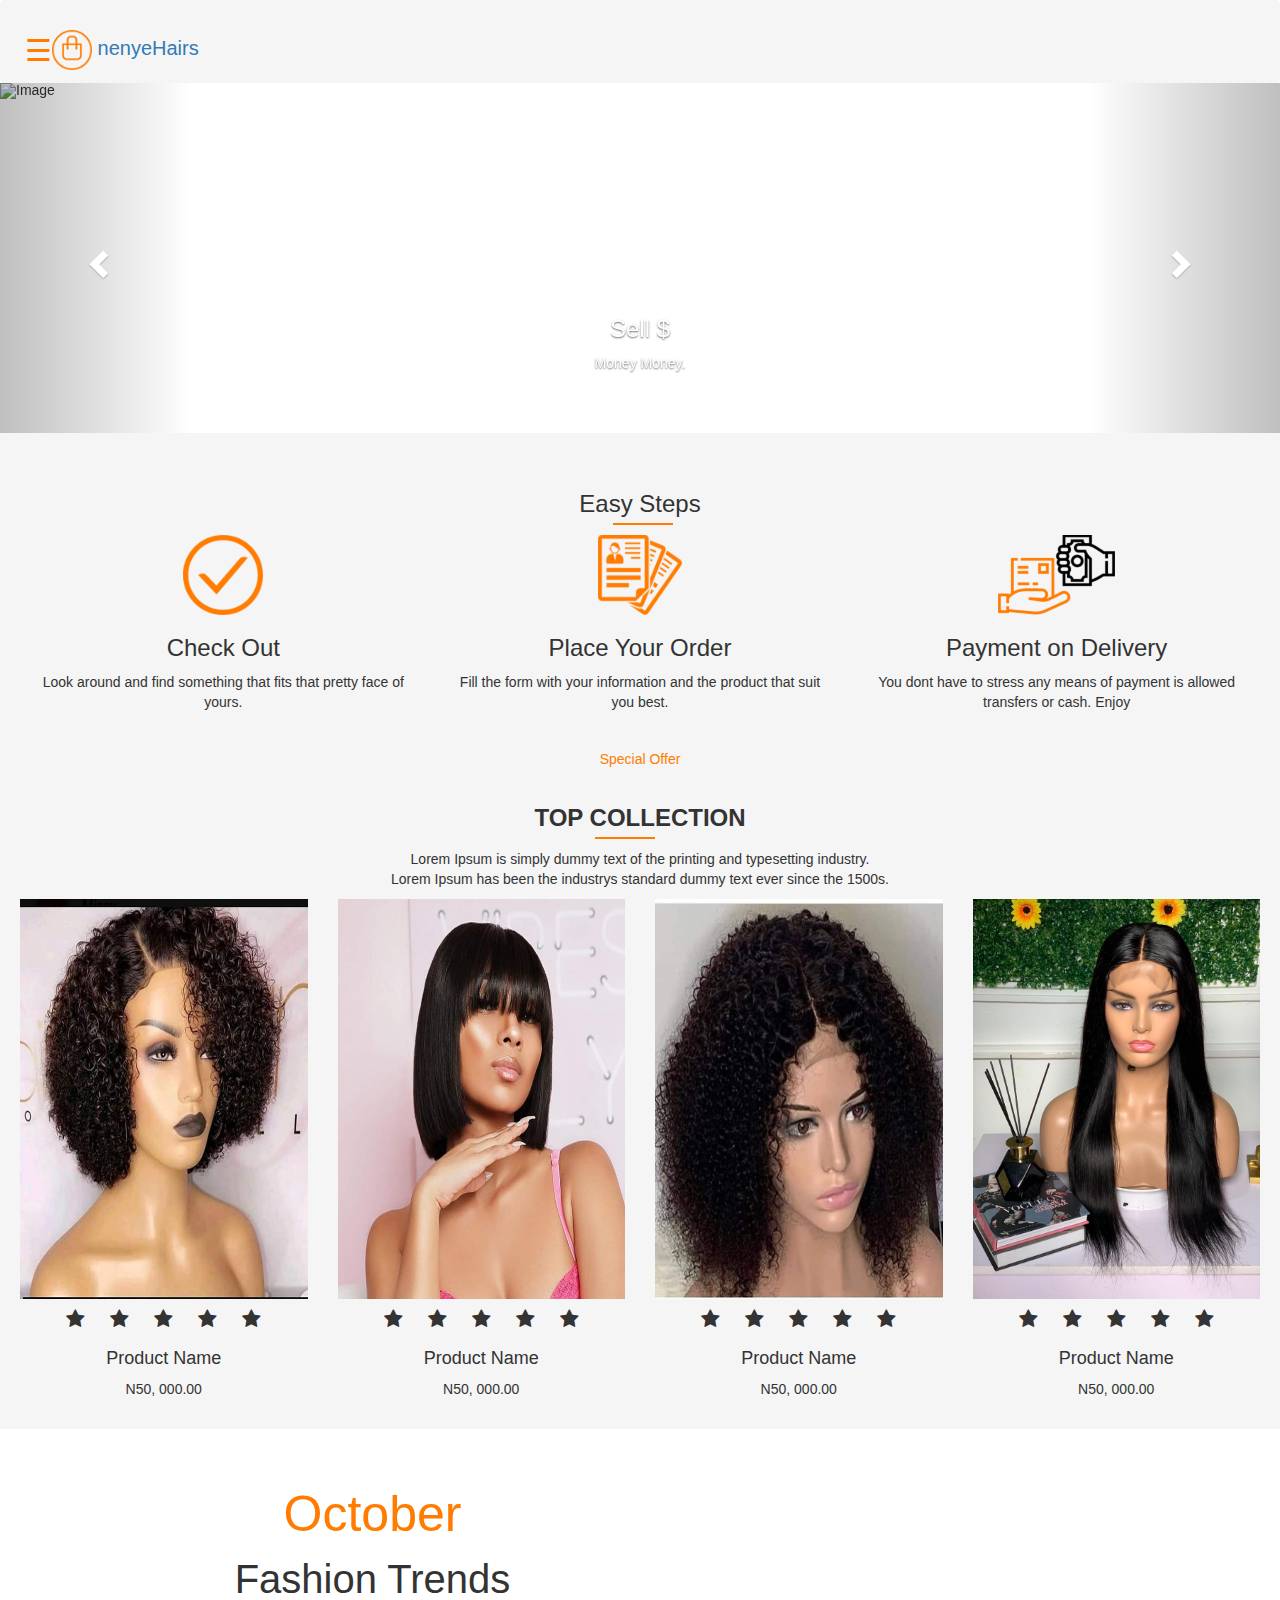
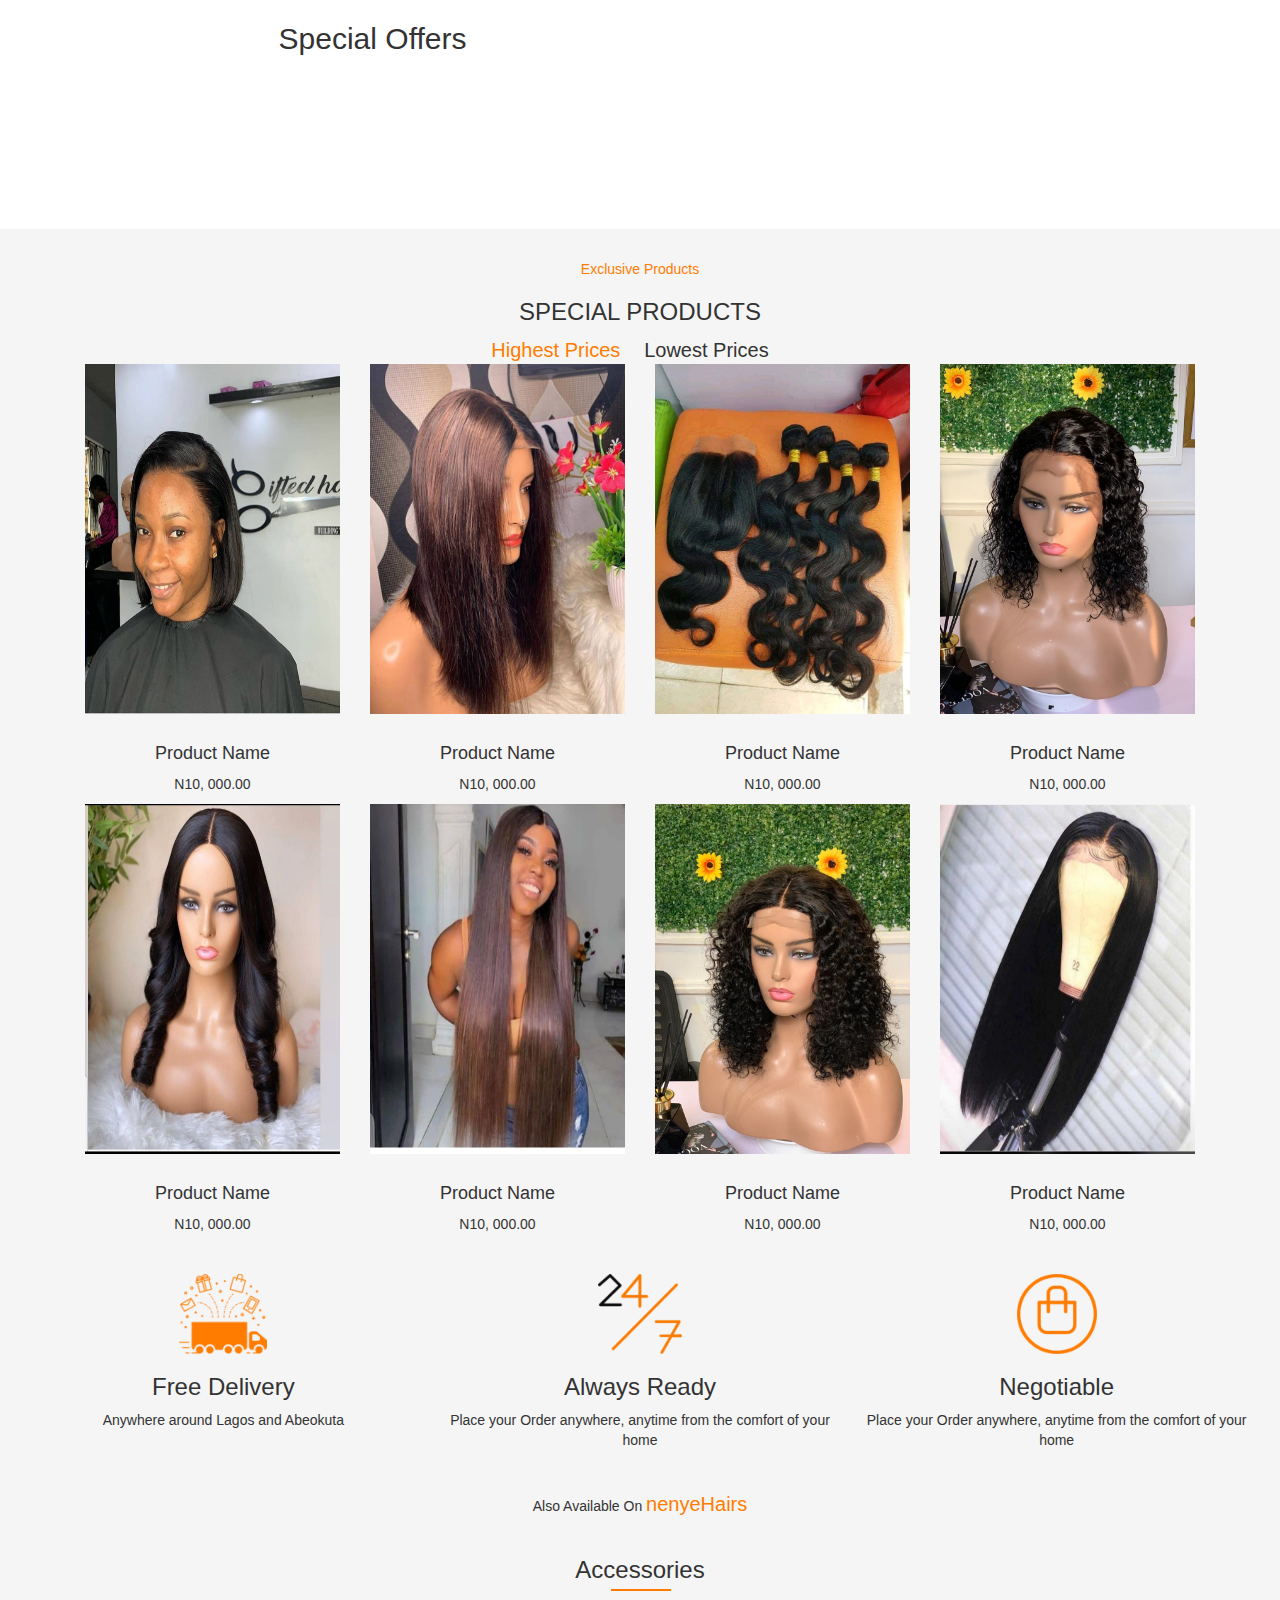
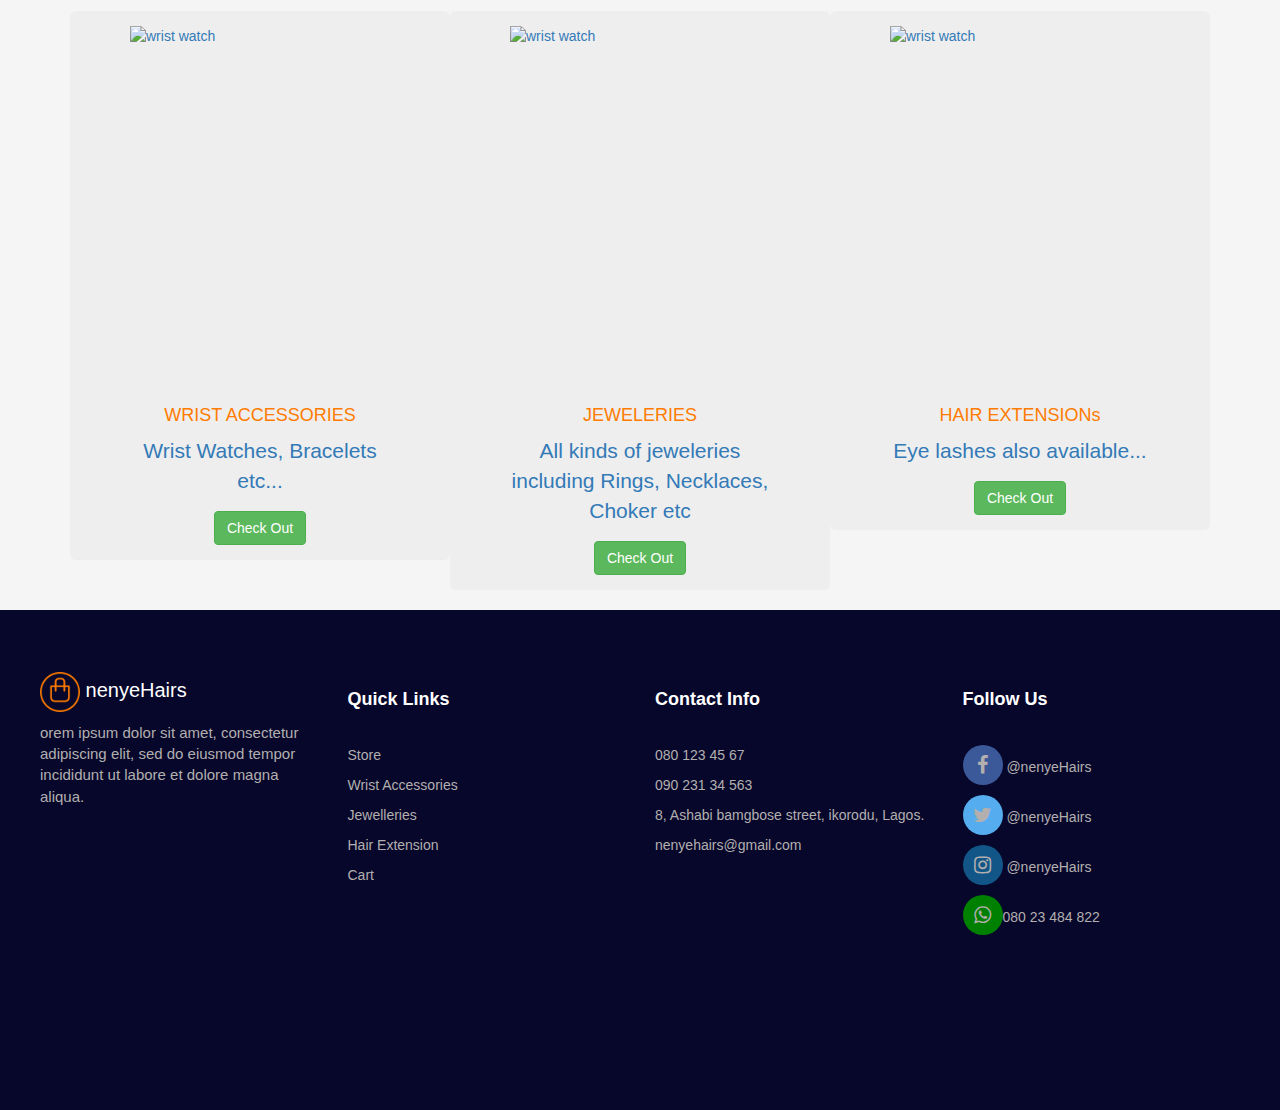
==== home.html @ 1281533f "online hair store" ====
<!DOCTYPE html>
<html lang="en">
<head>
  <title>nenye Hairs</title>
  <meta charset="utf-8">
  <meta name="viewport" content="width=device-width, initial-scale=1">
  <link rel="stylesheet" href="https://maxcdn.bootstrapcdn.com/bootstrap/3.4.1/css/bootstrap.min.css">
  <script src="https://ajax.googleapis.com/ajax/libs/jquery/3.5.1/jquery.min.js"></script>
  <script src="https://maxcdn.bootstrapcdn.com/bootstrap/3.4.1/js/bootstrap.min.js"></script>
  <link rel="stylesheet" href="https://cdnjs.cloudflare.com/ajax/libs/font-awesome/4.7.0/css/font-awesome.min.css">
  <link rel="stylesheet" href="stylesheet.css">
</head>
<body>

<nav class="navbar navbar-inverse">
  <div class="container-fluid">
    <div class="navbar-header">
        <span style="font-size:30px;cursor:pointer; color: #ff7c00; float: left;" class="openbtn">&#9776;</span>
         <a href="index.html"><span class="brand"> <img src="images/LogoMakr_57CbYl.png" class="logo text-center" alt="logo"> nenyeHairs</span>  </a>  
    </div>
    <div id="mySidenav" class="sidenav">
        <a href="javascript:void(0)" class="closebtn">&times;</a>
        <a href="index.html">Home</a>
        <a href="product1.html">Wrist Accessories</a>
        <a href="product2.html">Jewelleries</a>
        <a href="product3.html">Other Products</a>
        <br><br><br><br>
        <pre>We love to meet your needs...</pre>
      </div>
  </div>
</nav>

<header id="myCarousel" class="carousel slide" data-ride="carousel">
    <!-- Wrapper for slides -->
    <div class="carousel-inner" >
        <div class="item active">
          <img src="https://www.cantubeauty.com/wp-content/uploads/sites/3/2018/02/croppedAna-750x425.jpg" alt="Image" height="450px">
          <div class="carousel-caption">
            <h3>Sell $</h3>
            <p>Money Money.</p>
          </div>      
        </div>
  
        <div class="item">
          <img src="https://blog.wella.com/sites/default/files/big-image/how-style-every-type-curly-hair-c5badb98.jpg" alt="Image" height="450px">
          <div class="carousel-caption">
            <h3>More Sell $</h3>
            <p>Lorem ipsum...</p>
          </div>      
        </div>
      </div>
  
      <!-- Left and right controls -->
      <a class="left carousel-control" href="#myCarousel" role="button" data-slide="prev">
        <span class="glyphicon glyphicon-chevron-left" aria-hidden="true"></span>
        <span class="sr-only">Previous</span>
      </a>
      <a class="right carousel-control" href="#myCarousel" role="button" data-slide="next">
        <span class="glyphicon glyphicon-chevron-right" aria-hidden="true"></span>
        <span class="sr-only">Next</span>
      </a>
  </div>
</header>

<div class="container-fluid text-center">
    <h3 class=" unda">Easy Steps</h3><br>
    <div class="col-sm-4 container text-center">
    <img src="images/LogoMakr_6179Gz.png" alt="delivery" class="icons">
    <h3>Check Out</h3>
    <p>Look around and find something that fits that pretty face of yours.</p>
</div>
<div class="col-sm-4 container text-center">
    <img src="images/LogoMakr_0xFwBr.png" alt="24/7" class="icons">
    <h3>Place Your Order</h3>
    <p>Fill the form with your information and the product that suit you best.</p>
</div>
<div class="col-sm-4 container text-center">
    <img src="images/LogoMakr_9OEGHK.png" alt="24/7" class="icons">
    <h3>Payment on Delivery</h3>
    <p>You dont have to stress any means of payment is allowed transfers or cash. Enjoy</p>
</div>
</div>

<section class="container-fluid product text-center">
    <h5 style="color: #ff7c00;">Special Offer</h5>
    <h3 class="unda"><b> TOP COLLECTION</b></h3>
    <P>Lorem Ipsum is simply dummy text of the printing and typesetting industry. <br> Lorem Ipsum has been the industrys standard dummy text ever since the 1500s.</P>
<div class="row">
    <div class="container col-md-3 col-sm-6">
        <img src="images/IMG-20200929-WA0007.jpg" alt="product1" width="100%" height="400px" ><br>
        <span class="fa fa-star checked"></span>
        <span class="fa fa-star checked"></span>
        <span class="fa fa-star checked"></span>
        <span class="fa fa-star"></span>
        <span class="fa fa-star"></span>
            <h4>Product Name</h4>
            <p>N50, 000.00 </p>
    </div>
    <div class="container col-md-3 col-sm-6">
        <img src="images/IMG-20200929-WA0005.jpg" alt="product1" width="100%" height="400px" ><br>
        <span class="fa fa-star checked"></span>
<span class="fa fa-star checked"></span>
<span class="fa fa-star checked"></span>
<span class="fa fa-star"></span>
<span class="fa fa-star"></span>
            <h4>Product Name</h4>
            <p>N50, 000.00 </p>
    </div>
    <div class="container col-sm-6 col-md-3">
        <img src="images/IMG-20200929-WA0009.jpg" alt="product1" width="100%" height="400px" >
        <br>
        <span class="fa fa-star checked"></span>
        <span class="fa fa-star checked"></span>
        <span class="fa fa-star checked"></span>
        <span class="fa fa-star"></span>
        <span class="fa fa-star"></span>
            <h4>Product Name</h4>
            <p>N50, 000.00 </p>
        
    </div>
    <div class="container col-sm-6 col-md-3">
        <img src="images/IMG-20200929-WA0003.jpg" alt="product1" width="100%" height="400px" >
        <br>
        <span class="fa fa-star checked"></span>
<span class="fa fa-star checked"></span>
<span class="fa fa-star checked"></span>
<span class="fa fa-star"></span>
<span class="fa fa-star"></span>
            <h4>Product Name</h4>
            <p>N50, 000.00 </p>
</div>
</section>
<div class="container special">
    <div class="col-sm-6 text-center">
    <span class="year">October</span>
    <p style="font-size: 40px;"> Fashion Trends</p>
    <p style="font-size: 30px;">Special Offers</p>
</div>
</div>
   <div class="special-collection container-fluid text-center">
       <div class="container">
          <span style="color: #ff7c00;">Exclusive Products</span>
          <h3>SPECIAL PRODUCTS</h3> 
          <span class="spn high" >Highest Prices</span>
          <span class="spn low">Lowest Prices</span>
          <div id="highest" class="products">
            <div class="container col-md-3 col-sm-6">
                <img src="images/IMG-20200929-WA0010.jpg" alt="product1" class="img-responsive"><br>
                    <h4>Product Name</h4>
                    <p>N10, 000.00 </p>
            </div>
            <div class="container  col-md-3 col-sm-6">
                <img src="images/IMG-20200929-WA0011.jpg" alt="product1" class="img-responsive"><br>
                    <h4>Product Name</h4>
                    <p>N10, 000.00 </p>
            </div>
            <div class="container col-md-3 col-sm-6">
                <img src="images/IMG-20200929-WA0012.jpg" alt="product1" class="img-responsive"><br>
                    <h4>Product Name</h4>
                    <p>N10, 000.00 </p>
            </div>
            <div class="container col-md-3 col-sm-6">
                <img src="images/IMG-20200929-WA0013.jpg" alt="product1" class="img-responsive"><br>
                    <h4>Product Name</h4>
                    <p>N10, 000.00 </p>
            </div>
            <div class="container col-md-3 col-sm-6">
                <img src="images/IMG-20200929-WA0023.jpg" alt="product1" class="img-responsive"><br>
                    <h4>Product Name</h4>
                    <p>N10, 000.00 </p>
            </div>
            <div class="container col-md-3 col-sm-6">
                <img src="images/IMG-20200929-WA0024.jpg" alt="product1" class="img-responsive"><br>
                    <h4>Product Name</h4>
                    <p>N10, 000.00 </p>
            </div>
            <div class="container col-md-3 col-sm-6">
                <img src="images/IMG-20200929-WA0027.jpg" alt="product1" class="img-responsive"><br>
                    <h4>Product Name</h4>
                    <p>N10, 000.00 </p>
            </div>
            <div class="container col-md-3 col-sm-6">
                <img src="images/IMG-20200929-WA0026.jpg" alt="product1" class="img-responsive"><br>
                    <h4>Product Name</h4>
                    <p>N10, 000.00 </p>
            </div>
          </div>
          <div id="lowest" class="products">
            <div class="container col-md-3 col-sm-6">
                <img src="images/IMG-20200929-WA0026.jpg" alt="product1" class="img-responsive"><br>
                    <h4>Product Name</h4>
                    <p>N10, 000.00 </p>
            </div>
            <div class="container  col-md-3 col-sm-6">
                <img src="images/IMG-20200929-WA0027.jpg" alt="product1" class="img-responsive"><br>
                    <h4>Product Name</h4>
                    <p>N10, 000.00 </p>
            </div>
            <div class="container col-md-3 col-sm-6">
                <img src="images/IMG-20200929-WA0028.jpg" alt="product1" class="img-responsive"><br>
                    <h4>Product Name</h4>
                    <p>N10, 000.00 </p>
            </div>
            <div class="container col-md-3 col-sm-6">
                <img src="images/IMG-20200929-WA0029.jpg" alt="product1" class="img-responsive"><br>
                    <h4>Product Name</h4>
                    <p>N10, 000.00 </p>
            </div>
            <div class="container col-md-3 col-sm-6">
                <img src="images/IMG-20200929-WA0030.jpg" alt="product1" class="img-responsive"><br>
                    <h4>Product Name</h4>
                    <p>N10, 000.00 </p>
            </div>
            <div class="container col-md-3 col-sm-6">
                <img src="images/IMG-20200929-WA0006.jpg" alt="product1" class="img-responsive"><br>
                    <h4>Product Name</h4>
                    <p>N10, 000.00 </p>
            </div>
            <div class="container col-md-3 col-sm-6">
                <img src="images/IMG-20200929-WA0002.jpg" alt="product1" class="img-responsive"><br>
                    <h4>Product Name</h4>
                    <p>N10, 000.00 </p>
            </div>
            <div class="container col-md-3 col-sm-6">
                <img src="images/IMG-20200929-WA0004.jpg" alt="product1" class="img-responsive"><br>
                    <h4>Product Name</h4>
                    <p>N10, 000.00 </p>
            </div>
          </div>
       </div>
   </div>
   <div class="container-fluid">
    <div class="col-sm-4 container text-center">
    <img src="images/LogoMakr_5ieAyu.png" alt="delivery" class="icons">
    <h3>Free Delivery</h3>
    <p>Anywhere around Lagos and Abeokuta</p>
</div>
<div class="col-sm-4 container text-center">
    <img src="images/LogoMakr_6u71y6.png" alt="24/7" class="icons">
    <h3>Always Ready</h3>
    <p>Place your Order anywhere, anytime from the comfort of your home</p>
</div>
<div class="col-sm-4 container text-center">
    <img src="images/LogoMakr_57CbYl.png" alt="24/7" class="icons">
    <h3>Negotiable</h3>
    <p>Place your Order anywhere, anytime from the comfort of your home</p>
</div>
</div>


   <div class="container-fluid text-center">
       <p>Also Available On <span style="color: #ff7c00; font-size: 20px;">nenyeHairs</span> </p>
       <h3 class="unda">Accessories</h3>
       <br>
       <div class="container">
           <a href="product1.html">
              <div class="jumbotron text-center col-sm-4 other">
               <img class="img-responsive"  src="https://www.dhresource.com/0x0/f2/albu/g7/M00/86/53/rBVaSltivrOAbLKjAAJfaUWLxPM788.jpg/buddha-bracelets-set-3pcs-in-1-hand-wrap.jpg" alt="wrist watch">
               <br> <h4 style="color: #ff7c00;">WRIST ACCESSORIES</h4>
               <p>Wrist Watches, Bracelets etc... </p> <button type="button" class="btn btn-success"> Check Out</button>
           </div> 
           </a>
           <a href="product2.html">
                <div class="jumbotron text-center col-sm-4 other">
               <img class="img-responsive"  src="https://media.tiffany.com/is/image/tiffanydm/RoseGoldJewelry_BrowseGridHero_1440x1440_Mobile?$tile$&wid=988&hei=988" alt="wrist watch">
               <br> <h4 style="color: #ff7c00;">JEWELERIES</h4>
               <p>All kinds of jeweleries including Rings, Necklaces, Choker etc</p> <button type="button" class="btn btn-success"> Check Out</button>
           </div>
           </a>
          <a href="product3.html">
               <div class="jumbotron text-center col-sm-4 other">
               <img class="img-responsive"  src="https://ae01.alicdn.com/kf/HTB1GaxyHxWYBuNjy1zkq6xGGpXaY/5-Pairs-Of-Women-Makeup-Thick-False-Eyelashes-Nautral-Eye-Lashes-Cross-Long-Black-Handmade-Eyelash.jpg" alt="wrist watch">
               <br> <h4 style="color: #ff7c00;">HAIR EXTENSIONs</h4>
               <p>Eye lashes also available... </p> <button type="button" class="btn btn-success"> Check Out</button>
           </div>
          </a>
       </div>
   </div>
   <footer class="jumbotron footer" id="contact">
    <div class="row list">
        <div class="container col-sm-3 about">
            <h2 style="color: white;"><span class="brand"> <img src="images/LogoMakr_57CbYl.png" class="logo text-center" alt="logo"> nenyeHairs</span>            </h2>
            <p>orem ipsum dolor sit amet, consectetur adipiscing elit, 
                sed do eiusmod tempor incididunt ut labore et dolore magna aliqua.</p>
        </div>
        <div class="container col-sm-3 quick">
            <h4>Quick Links</h4>
            <ul class="list-unstyled">
               <li> <a href="index.html">Store</a></li>
                <a href="product1.html"><li>Wrist Accessories</li></a>
                <a href="product2.html"><li>Jewelleries</li></a>
                <a href="product3.html"><li>Hair Extension</li></a>
                <a href="index.html"><li>Cart</li></a>
            </ul>
        </div>
        <div class="container col-sm-3">
            <h4>Contact Info</h4>
            <ul class="list-unstyled">
                <li>080 123 45 67</li>
                <li>090 231 34 563</li>
                <li>8, Ashabi bamgbose street, ikorodu, Lagos.</li>
                <li>nenyehairs@gmail.com</li>
            </ul>
        </div>
        <div class="container col-sm-3 follow ">
            <h4>Follow Us</h4>
            <ul class="list-unstyled">
                <li><a href="#" class="fa fa-facebook"></a> <span>@nenyeHairs</span> <br></li>
                <li>            <a href="#" class="fa fa-twitter"></a> <span>@nenyeHairs</span><br>
                </li>
                <li>            <a href="#" class="fa fa-instagram"></a> <span>@nenyeHairs</span><br>
                </li>
                <li>            <a href="#" class="fa fa-whatsapp"></a><span>080 23 484 822</span>
                </li>
            </ul>
        </div>
    </div>
</footer>
  

<script src="script.js"></script>
</body>
</html>
---- stylesheet.css ----
body{
    background-image: url("https://fivmagazine.com/storage/2018/09/schmuckfotografie-schmuck-fotografie-ringe-kamera-objektiv-ausr%C3%BCstung.jpg");
    background-attachment: fixed;
    background-repeat: no-repeat;
    background-size: cover;
    background-position: right;
}
/* Remove the navbar's default margin-bottom and rounded borders */ 

.navbar {
    margin-bottom: 0;
    border: 0;
    padding: 0px 10px 10px 10px;
    background-color: whitesmoke;
    text-align: center;
  }
  .steps{
    display: none;
  }
  @media (min-width: 600px) {
    .steps{
      display: block;    
    }
    .sm-step{
      display: none;
    }
    .footer{
      height: 500px;
    }
    .special{
      height: 400px;
    }
  }
  a{
    text-decoration: none;
  }
a:focus{
  text-decoration: none;
}
.spn{
      margin-right: 20px;
      font-size: 20px;
      cursor: pointer;
      font-family: Arial, Helvetica, sans-serif;
  }
  .img-responsive{
      height: 350px;
      width: max-content;
  }
  #lowest{
      display: none;
  }
.container-fluid{
    background: whitesmoke;
    padding-top: 30px;
}
.other{
    padding: 15px 0px;
    cursor: pointer;
    margin: 10px 0px 20px 0px;
}
.other:hover{
    background: rgba(148, 141, 141, 0.5);
}
.year{
    color: #ff7c00;
    font-size: 50px;
    font-family: Arial, Helvetica, sans-serif;
}
.special{
    padding: 50px;
}
  .logo{
      height: 40px;
  }
  .brand{
    font-size: 20px;
}
  .product{
      padding: 20px;
  }
  .item{
      height: 350px;
  }
  .icons{
      height: 80px;
  }
  .sidenav {
    height: 100%;
    width: 0;
    position: fixed;
    z-index: 1;
    top: 0;
    left: 0;
    background-color: white;
    overflow-x: hidden;
    transition: 0.5s;
    padding-top: 60px;
    text-align:center;
  }
  
  .sidenav a {
    padding: 8px 8px 8px 32px;
    text-decoration: none;
    font-size: 25px;
    color: #818181;
    display: block;
    transition: 0.3s;
  
  }
  
  .sidenav a:hover{
    color: black;
  }
  
  .sidenav .closebtn {
    position: absolute;
    top: 0;
    right: 25px;
    font-size: 36px;
    margin-left: 50px;
  }
  
  @media screen and (max-height: 450px) {
    .sidenav {padding-top: 15px;}
    .sidenav a {font-size: 18px;}
  }
  
.carousel-inner img {
    width: 100%; /* Set width to 100% */
    margin: auto;
    min-height:200px;
}

/* Hide the carousel text when the screen is less than 600 pixels wide */
@media (max-width: 600px) {
  .carousel-caption {
    display: none; 
  }
}
.unda{
  position: relative;
  display: inline-block;
  padding: 8px;
}
.unda::after{
  content: "";
  height: 2px;
  width: 60px;
  background: #ff7c00;
  position: absolute;
  bottom: 0;
  left: calc(50% - 20%);
}

.fa {
  padding: 10px;
  font-size: 20px;
  width: 40px;
  text-align: center;
  text-decoration: none;
  border-radius: 100%;
}
.footer{
  background-color: rgb(6, 7, 43);
  color: rgb(179, 175, 175);
  margin: 0;
  padding: 40px;
}
.fa:hover {
  opacity: 0.7;
}

.fa-facebook {
background: #3B5998;
color: white;
}

.fa-twitter {
background: #55ACEE;
color: white;
}
.fa-instagram {
  background: #125688;
  color: white;
}
.fa-whatsapp {
  background: green;
  color: white;
}
.list p{
  font-size: 15px;
}
.list h4{
  margin: 40px 0px 35px 0px;
  font-weight: bold;
  color: white;
}
.list a{
  text-decoration: none;
  color: rgb(179, 175, 175);
}
.list li{
  margin: 10px 0px;
}
.bottom span{
  font-size: 25px;
  font-family: monospace;
}
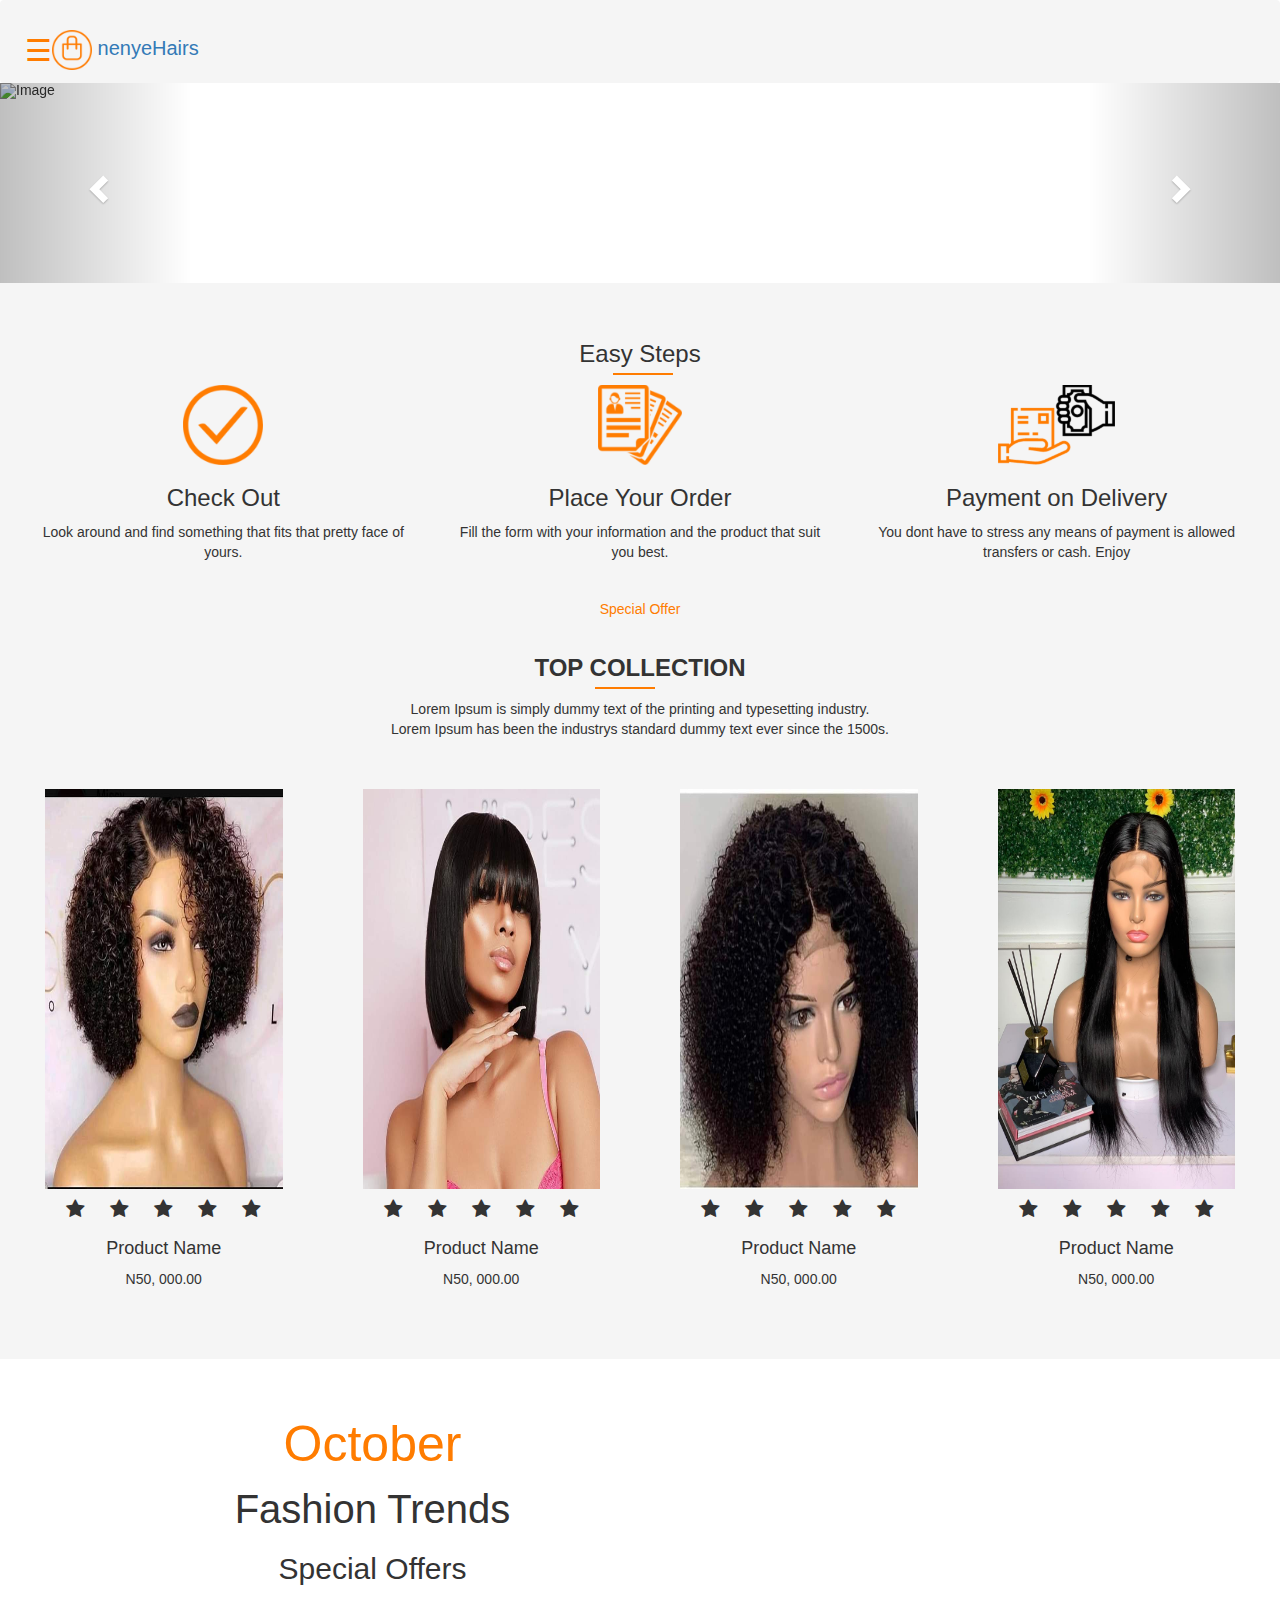
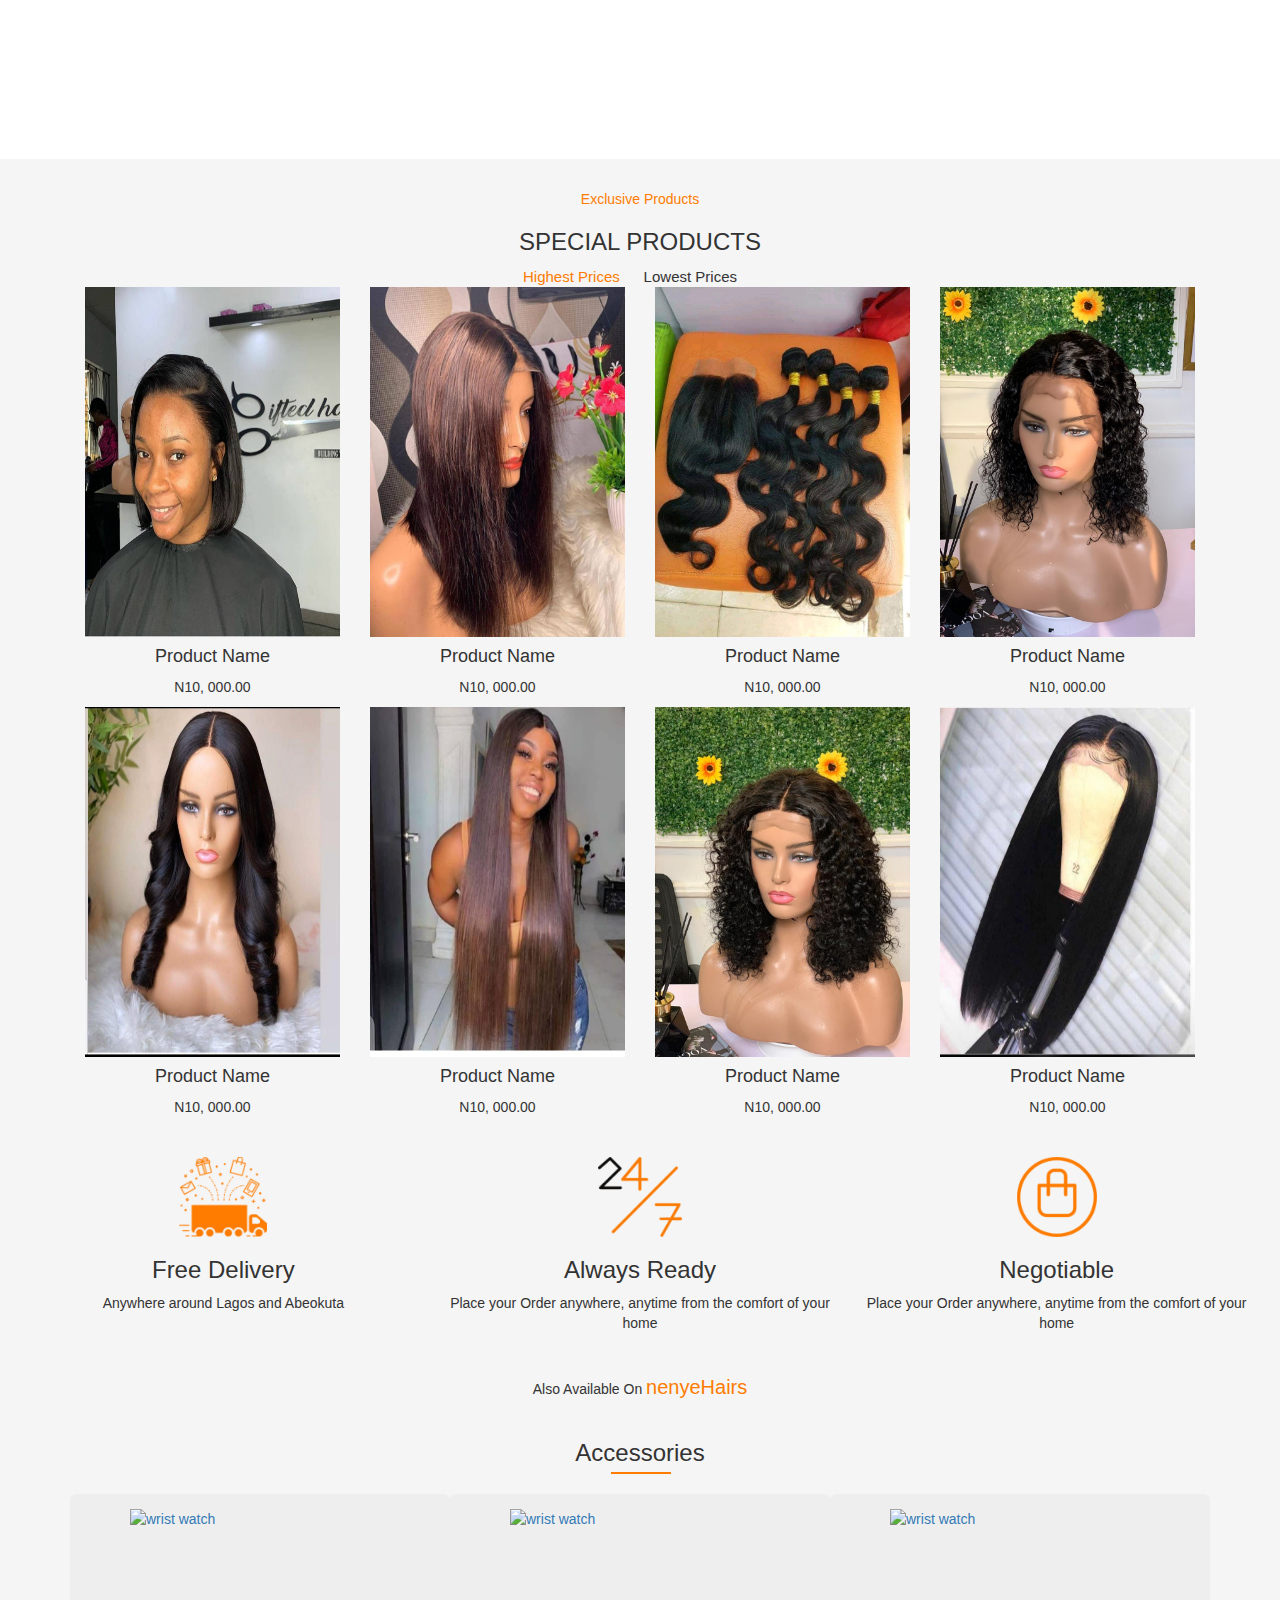
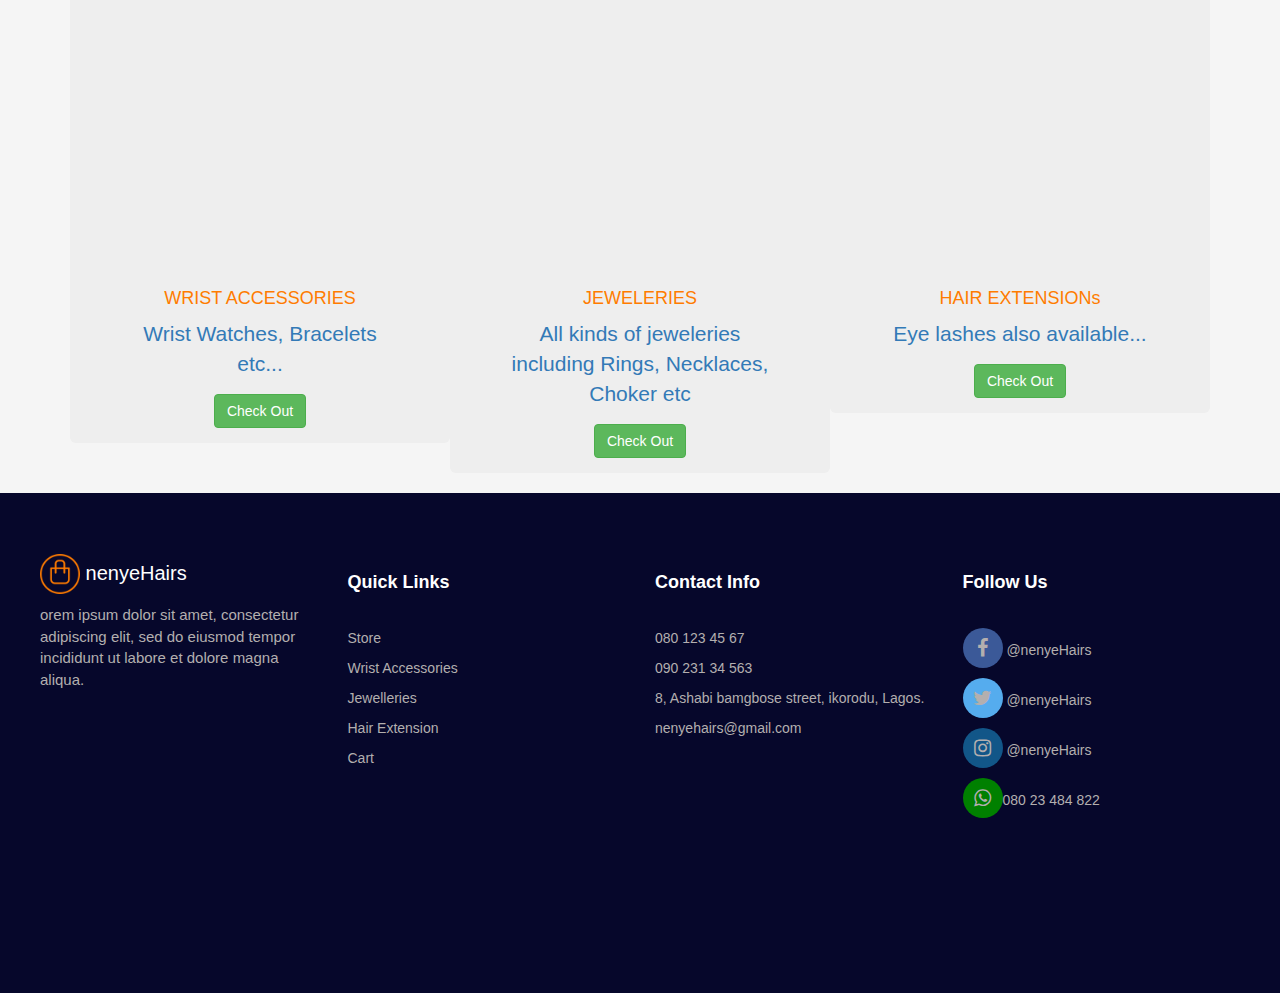
==== commit f68b2c4f: "updated" ====
--- a/home.html
+++ b/home.html
@@ -34,7 +34,7 @@
     <!-- Wrapper for slides -->
     <div class="carousel-inner" >
         <div class="item active">
-          <img src="https://www.cantubeauty.com/wp-content/uploads/sites/3/2018/02/croppedAna-750x425.jpg" alt="Image" height="450px">
+          <img src="https://www.cantubeauty.com/wp-content/uploads/sites/3/2018/02/croppedAna-750x425.jpg" alt="Image" height="100%">
           <div class="carousel-caption">
             <h3>Sell $</h3>
             <p>Money Money.</p>
@@ -42,7 +42,7 @@
         </div>
   
         <div class="item">
-          <img src="https://blog.wella.com/sites/default/files/big-image/how-style-every-type-curly-hair-c5badb98.jpg" alt="Image" height="450px">
+          <img src="https://blog.wella.com/sites/default/files/big-image/how-style-every-type-curly-hair-c5badb98.jpg" alt="Image" height="100%">
           <div class="carousel-caption">
             <h3>More Sell $</h3>
             <p>Lorem ipsum...</p>
@@ -145,84 +145,84 @@
           <span class="spn low">Lowest Prices</span>
           <div id="highest" class="products">
             <div class="container col-md-3 col-sm-6">
-                <img src="images/IMG-20200929-WA0010.jpg" alt="product1" class="img-responsive"><br>
+                <img src="images/IMG-20200929-WA0010.jpg" alt="product1" class="img-responsive">
                     <h4>Product Name</h4>
                     <p>N10, 000.00 </p>
             </div>
             <div class="container  col-md-3 col-sm-6">
-                <img src="images/IMG-20200929-WA0011.jpg" alt="product1" class="img-responsive"><br>
-                    <h4>Product Name</h4>
-                    <p>N10, 000.00 </p>
-            </div>
-            <div class="container col-md-3 col-sm-6">
-                <img src="images/IMG-20200929-WA0012.jpg" alt="product1" class="img-responsive"><br>
-                    <h4>Product Name</h4>
-                    <p>N10, 000.00 </p>
-            </div>
-            <div class="container col-md-3 col-sm-6">
-                <img src="images/IMG-20200929-WA0013.jpg" alt="product1" class="img-responsive"><br>
-                    <h4>Product Name</h4>
-                    <p>N10, 000.00 </p>
-            </div>
-            <div class="container col-md-3 col-sm-6">
-                <img src="images/IMG-20200929-WA0023.jpg" alt="product1" class="img-responsive"><br>
-                    <h4>Product Name</h4>
-                    <p>N10, 000.00 </p>
-            </div>
-            <div class="container col-md-3 col-sm-6">
-                <img src="images/IMG-20200929-WA0024.jpg" alt="product1" class="img-responsive"><br>
-                    <h4>Product Name</h4>
-                    <p>N10, 000.00 </p>
-            </div>
-            <div class="container col-md-3 col-sm-6">
-                <img src="images/IMG-20200929-WA0027.jpg" alt="product1" class="img-responsive"><br>
-                    <h4>Product Name</h4>
-                    <p>N10, 000.00 </p>
-            </div>
-            <div class="container col-md-3 col-sm-6">
-                <img src="images/IMG-20200929-WA0026.jpg" alt="product1" class="img-responsive"><br>
+                <img src="images/IMG-20200929-WA0011.jpg" alt="product1" class="img-responsive">
+                    <h4>Product Name</h4>
+                    <p>N10, 000.00 </p>
+            </div>
+            <div class="container col-md-3 col-sm-6">
+                <img src="images/IMG-20200929-WA0012.jpg" alt="product1" class="img-responsive">
+                    <h4>Product Name</h4>
+                    <p>N10, 000.00 </p>
+            </div>
+            <div class="container col-md-3 col-sm-6">
+                <img src="images/IMG-20200929-WA0013.jpg" alt="product1" class="img-responsive">
+                    <h4>Product Name</h4>
+                    <p>N10, 000.00 </p>
+            </div>
+            <div class="container col-md-3 col-sm-6">
+                <img src="images/IMG-20200929-WA0023.jpg" alt="product1" class="img-responsive">
+                    <h4>Product Name</h4>
+                    <p>N10, 000.00 </p>
+            </div>
+            <div class="container col-md-3 col-sm-6">
+                <img src="images/IMG-20200929-WA0024.jpg" alt="product1" class="img-responsive">
+                    <h4>Product Name</h4>
+                    <p>N10, 000.00 </p>
+            </div>
+            <div class="container col-md-3 col-sm-6">
+                <img src="images/IMG-20200929-WA0027.jpg" alt="product1" class="img-responsive">
+                    <h4>Product Name</h4>
+                    <p>N10, 000.00 </p>
+            </div>
+            <div class="container col-md-3 col-sm-6">
+                <img src="images/IMG-20200929-WA0026.jpg" alt="product1" class="img-responsive">
                     <h4>Product Name</h4>
                     <p>N10, 000.00 </p>
             </div>
           </div>
           <div id="lowest" class="products">
             <div class="container col-md-3 col-sm-6">
-                <img src="images/IMG-20200929-WA0026.jpg" alt="product1" class="img-responsive"><br>
+                <img src="images/IMG-20200929-WA0026.jpg" alt="product1" class="img-responsive">
                     <h4>Product Name</h4>
                     <p>N10, 000.00 </p>
             </div>
             <div class="container  col-md-3 col-sm-6">
-                <img src="images/IMG-20200929-WA0027.jpg" alt="product1" class="img-responsive"><br>
-                    <h4>Product Name</h4>
-                    <p>N10, 000.00 </p>
-            </div>
-            <div class="container col-md-3 col-sm-6">
-                <img src="images/IMG-20200929-WA0028.jpg" alt="product1" class="img-responsive"><br>
-                    <h4>Product Name</h4>
-                    <p>N10, 000.00 </p>
-            </div>
-            <div class="container col-md-3 col-sm-6">
-                <img src="images/IMG-20200929-WA0029.jpg" alt="product1" class="img-responsive"><br>
-                    <h4>Product Name</h4>
-                    <p>N10, 000.00 </p>
-            </div>
-            <div class="container col-md-3 col-sm-6">
-                <img src="images/IMG-20200929-WA0030.jpg" alt="product1" class="img-responsive"><br>
-                    <h4>Product Name</h4>
-                    <p>N10, 000.00 </p>
-            </div>
-            <div class="container col-md-3 col-sm-6">
-                <img src="images/IMG-20200929-WA0006.jpg" alt="product1" class="img-responsive"><br>
-                    <h4>Product Name</h4>
-                    <p>N10, 000.00 </p>
-            </div>
-            <div class="container col-md-3 col-sm-6">
-                <img src="images/IMG-20200929-WA0002.jpg" alt="product1" class="img-responsive"><br>
-                    <h4>Product Name</h4>
-                    <p>N10, 000.00 </p>
-            </div>
-            <div class="container col-md-3 col-sm-6">
-                <img src="images/IMG-20200929-WA0004.jpg" alt="product1" class="img-responsive"><br>
+                <img src="images/IMG-20200929-WA0027.jpg" alt="product1" class="img-responsive">
+                    <h4>Product Name</h4>
+                    <p>N10, 000.00 </p>
+            </div>
+            <div class="container col-md-3 col-sm-6">
+                <img src="images/IMG-20200929-WA0028.jpg" alt="product1" class="img-responsive">
+                    <h4>Product Name</h4>
+                    <p>N10, 000.00 </p>
+            </div>
+            <div class="container col-md-3 col-sm-6">
+                <img src="images/IMG-20200929-WA0029.jpg" alt="product1" class="img-responsive">
+                    <h4>Product Name</h4>
+                    <p>N10, 000.00 </p>
+            </div>
+            <div class="container col-md-3 col-sm-6">
+                <img src="images/IMG-20200929-WA0030.jpg" alt="product1" class="img-responsive">
+                    <h4>Product Name</h4>
+                    <p>N10, 000.00 </p>
+            </div>
+            <div class="container col-md-3 col-sm-6">
+                <img src="images/IMG-20200929-WA0006.jpg" alt="product1" class="img-responsive">
+                    <h4>Product Name</h4>
+                    <p>N10, 000.00 </p>
+            </div>
+            <div class="container col-md-3 col-sm-6">
+                <img src="images/IMG-20200929-WA0002.jpg" alt="product1" class="img-responsive">
+                    <h4>Product Name</h4>
+                    <p>N10, 000.00 </p>
+            </div>
+            <div class="container col-md-3 col-sm-6">
+                <img src="images/IMG-20200929-WA0004.jpg" alt="product1" class="img-responsive">
                     <h4>Product Name</h4>
                     <p>N10, 000.00 </p>
             </div>
--- a/stylesheet.css
+++ b/stylesheet.css
@@ -6,7 +6,12 @@
     background-position: right;
 }
 /* Remove the navbar's default margin-bottom and rounded borders */ 
-
+.carousel-inner{
+  height: 200px;
+}
+.product .container{
+  padding: 40px;
+}
 .navbar {
     margin-bottom: 0;
     border: 0;
@@ -39,7 +44,7 @@
 }
 .spn{
       margin-right: 20px;
-      font-size: 20px;
+      font-size: 15px;
       cursor: pointer;
       font-family: Arial, Helvetica, sans-serif;
   }
@@ -129,7 +134,7 @@
 .carousel-inner img {
     width: 100%; /* Set width to 100% */
     margin: auto;
-    min-height:200px;
+    height: 100%;
 }
 
 /* Hide the carousel text when the screen is less than 600 pixels wide */
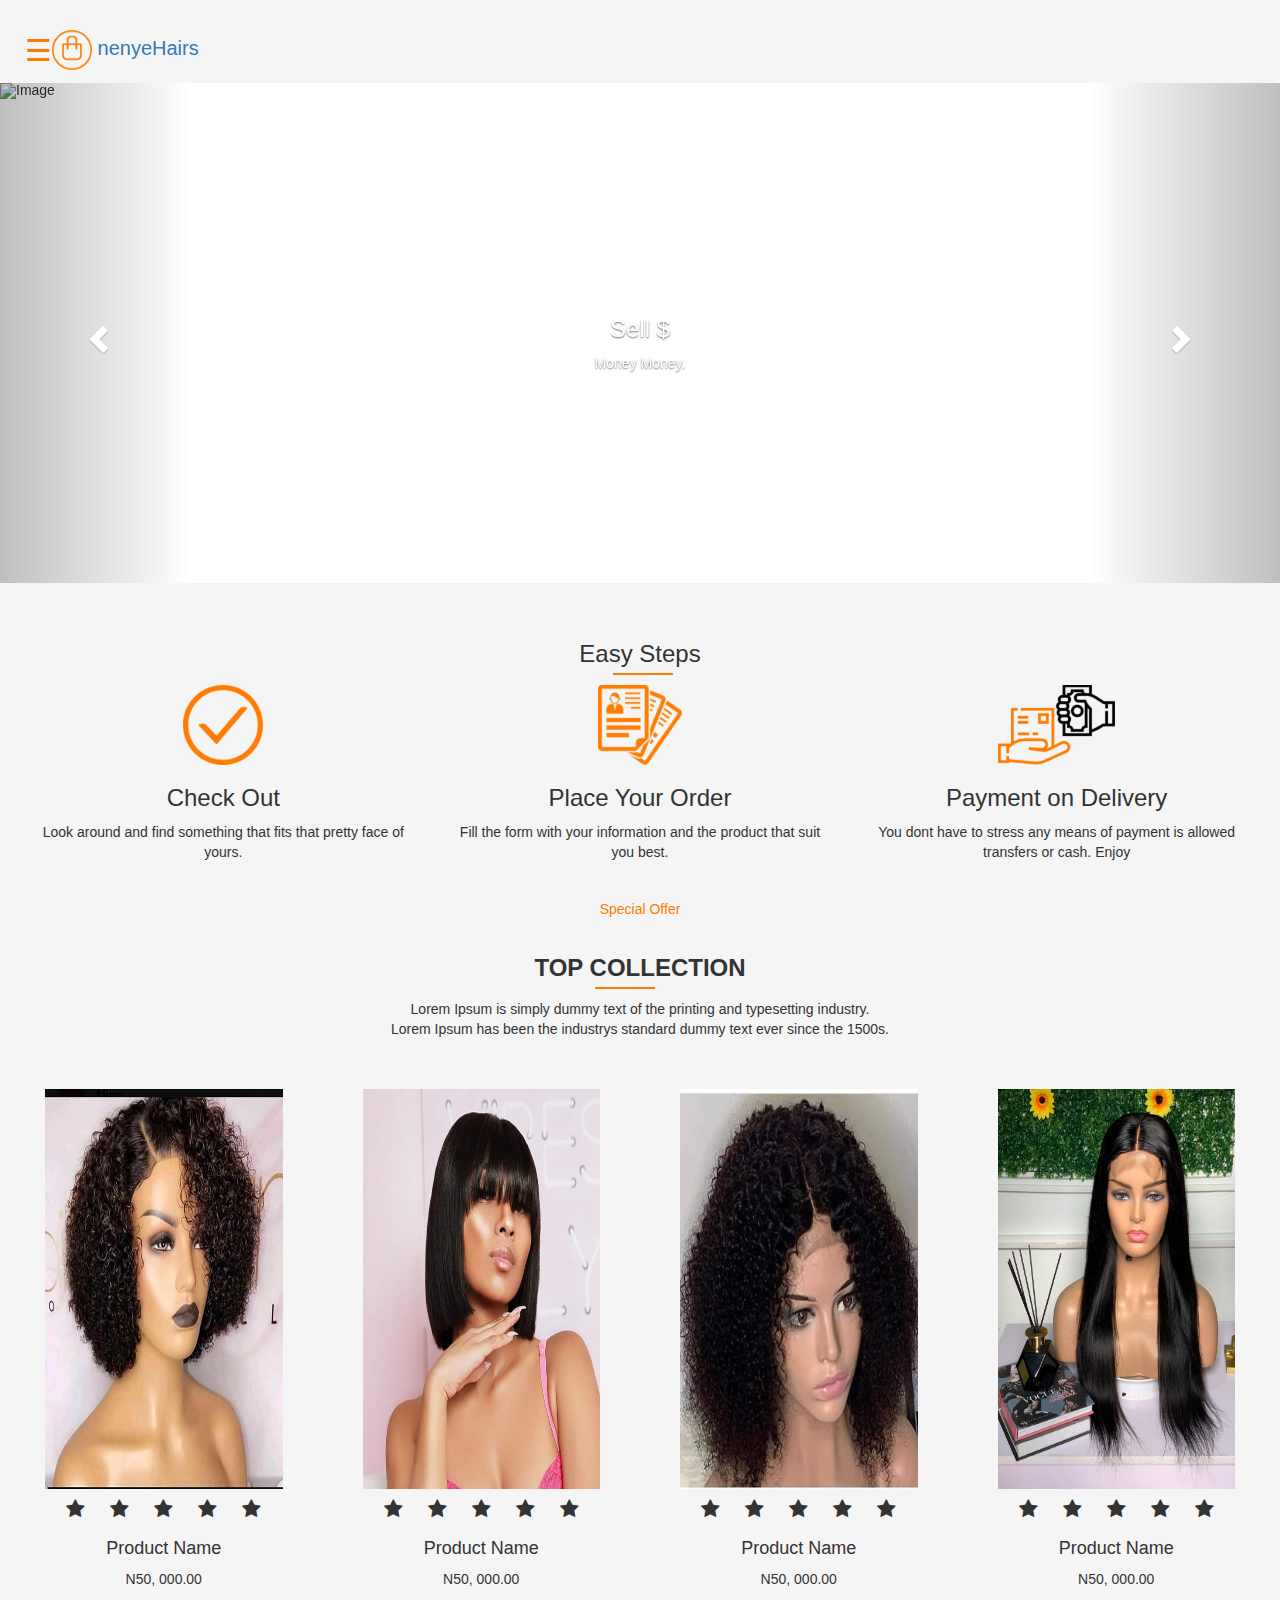
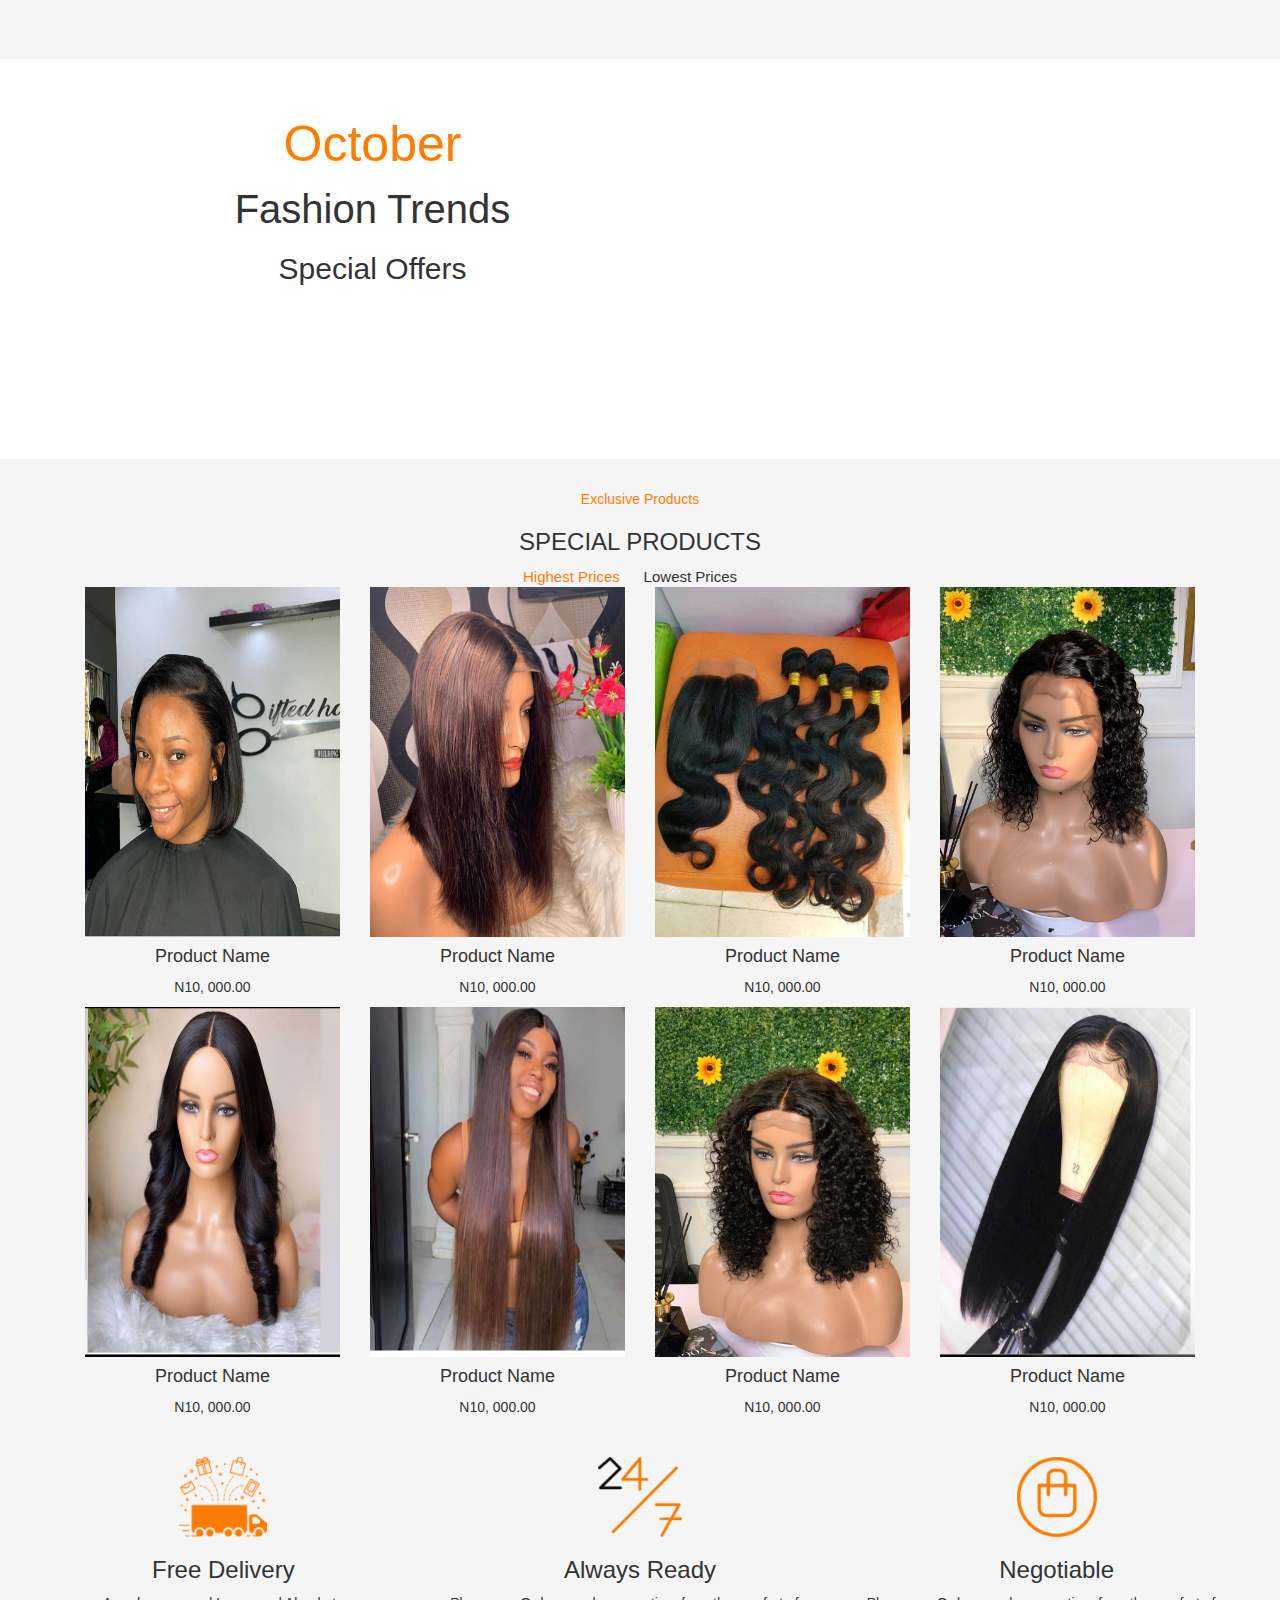
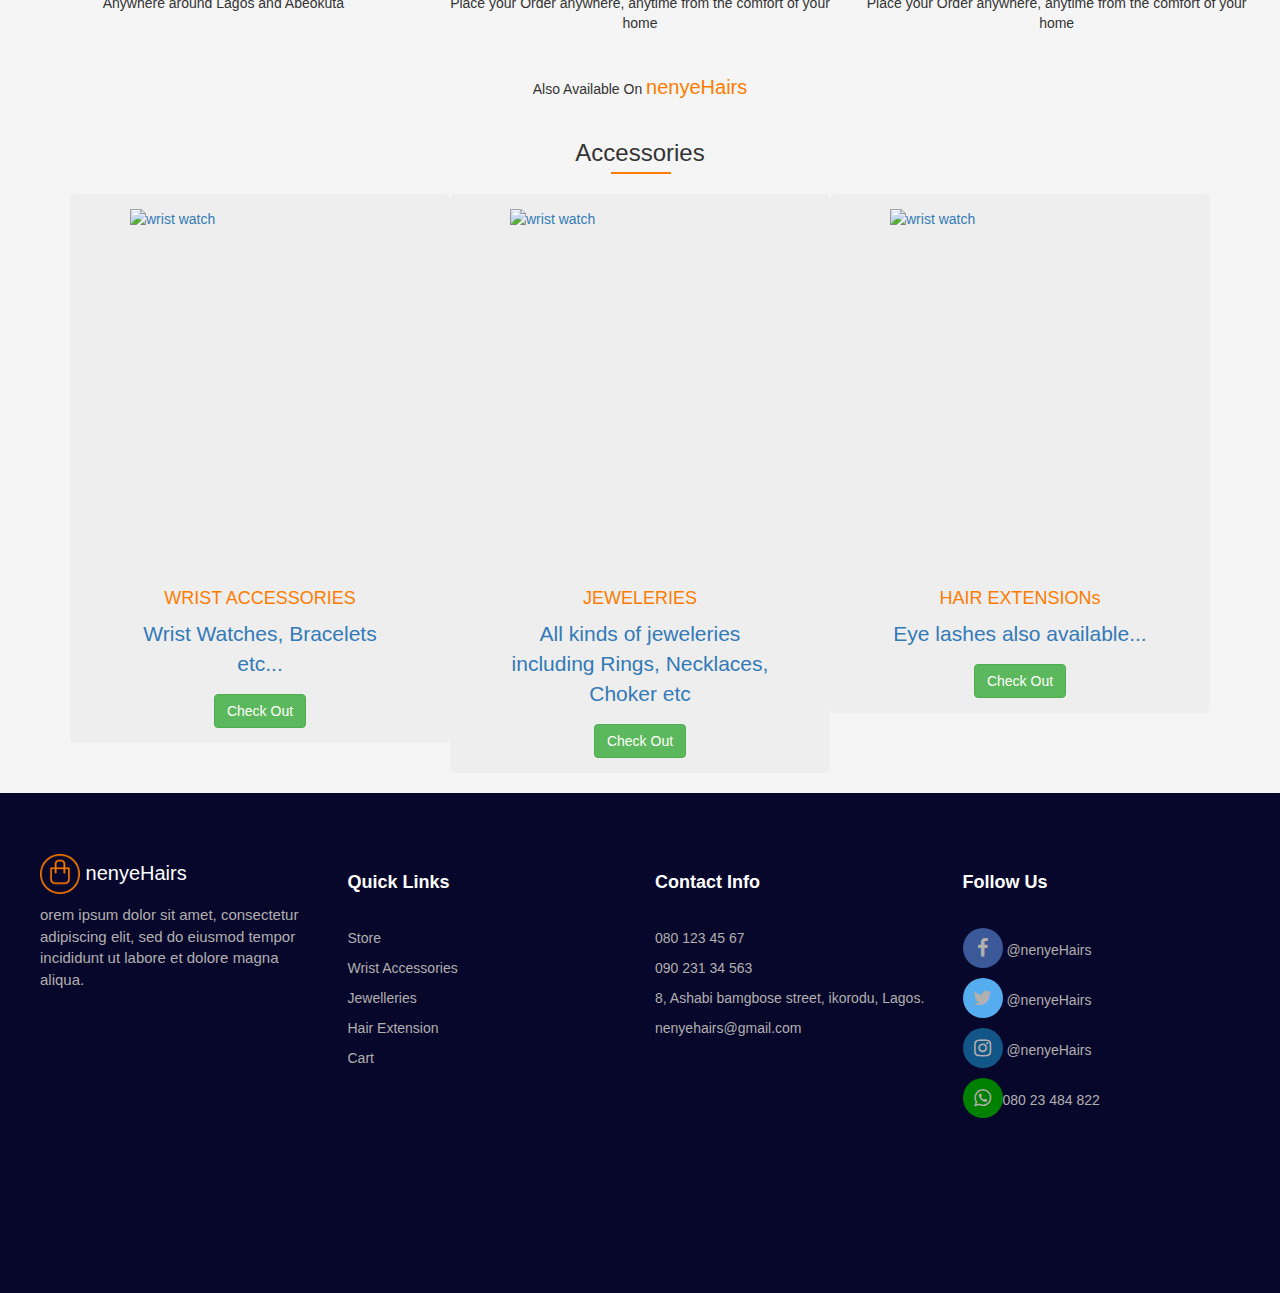
==== commit 812fa634: "e-commerce" ====
--- a/home.html
+++ b/home.html
@@ -25,7 +25,7 @@
         <a href="product2.html">Jewelleries</a>
         <a href="product3.html">Other Products</a>
         <br><br><br><br>
-        <pre>We love to meet your needs...</pre>
+        <pre>We love to meet your needs....</pre>
       </div>
   </div>
 </nav>
--- a/stylesheet.css
+++ b/stylesheet.css
@@ -34,6 +34,9 @@
     }
     .special{
       height: 400px;
+    }
+    .carousel-inner{
+      height: 500px;
     }
   }
   a{
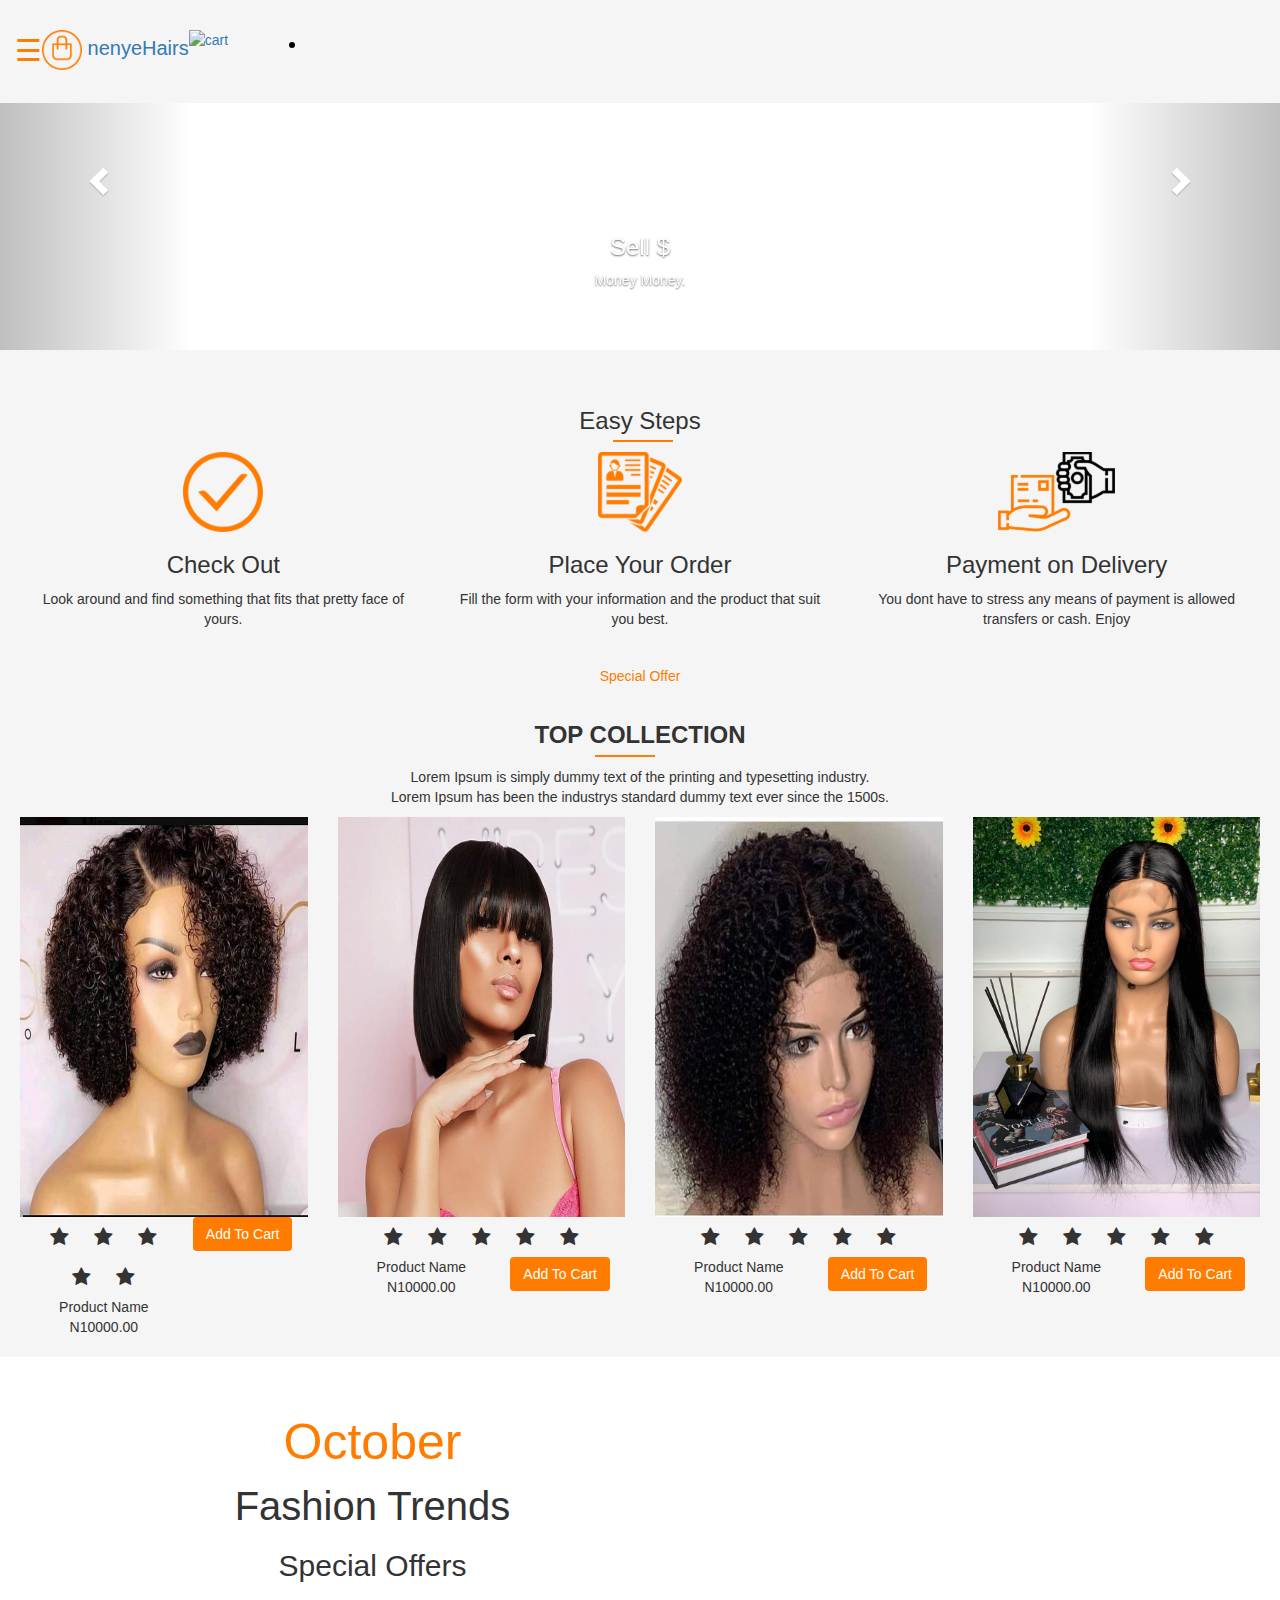
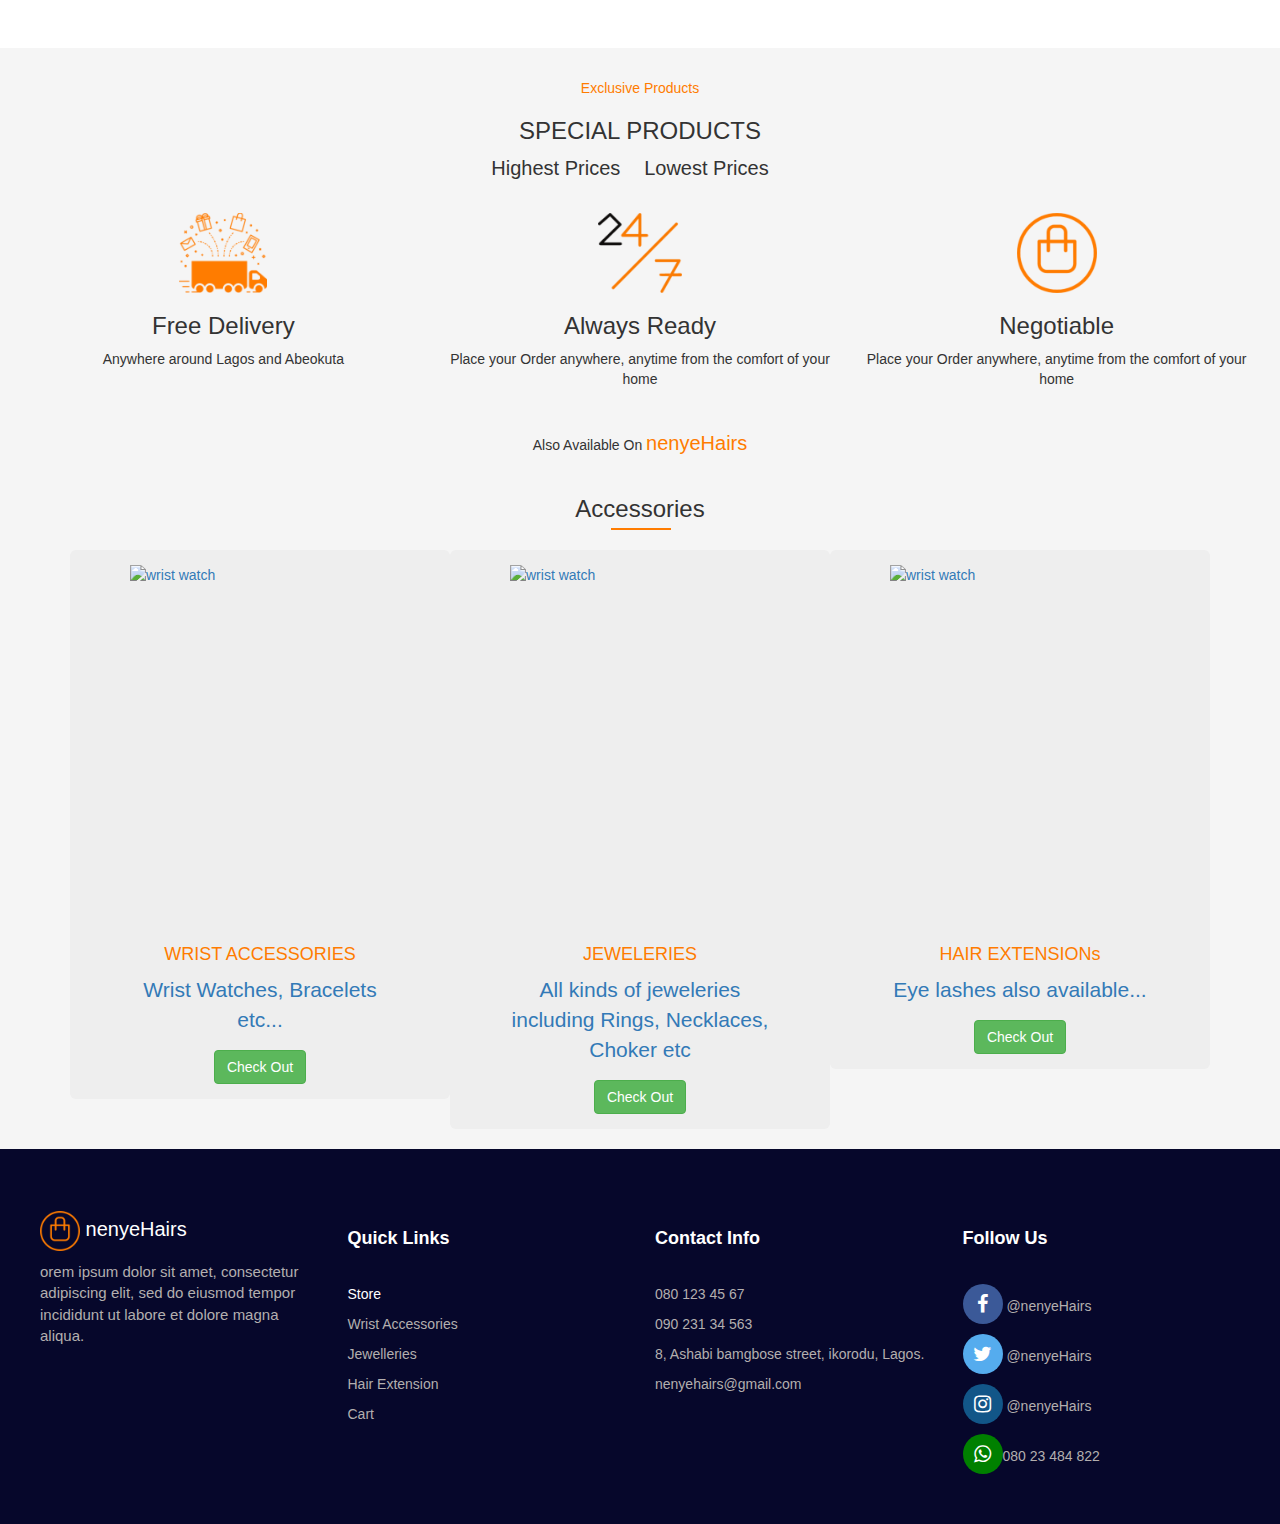
==== commit 8d4c526e: "home landing page of the store" ====
--- a/home.html
+++ b/home.html
@@ -12,11 +12,12 @@
 </head>
 <body>
 
-<nav class="navbar navbar-inverse">
+<nav class="navbar navbar-inverse navbar-fixed-top">
   <div class="container-fluid">
     <div class="navbar-header">
         <span style="font-size:30px;cursor:pointer; color: #ff7c00; float: left;" class="openbtn">&#9776;</span>
-         <a href="index.html"><span class="brand"> <img src="images/LogoMakr_57CbYl.png" class="logo text-center" alt="logo"> nenyeHairs</span>  </a>  
+         <a href="index.html"><span class="brand"> <img src="images/LogoMakr_57CbYl.png" class="logo text-center" alt="logo"> nenyeHairs</span>  </a>
+         <a href="cart.html" class="cart-icon"><img src="images/LogoMakr-6ys6Y9.png" alt="cart" class="logo pull-right"><span id="icon-count"></span></a>  
     </div>
     <div id="mySidenav" class="sidenav">
         <a href="javascript:void(0)" class="closebtn">&times;</a>
@@ -24,17 +25,20 @@
         <a href="product1.html">Wrist Accessories</a>
         <a href="product2.html">Jewelleries</a>
         <a href="product3.html">Other Products</a>
+        <a href="cart.html">Go to Cart</a>
+        <a href="admin.html">Login</a>
         <br><br><br><br>
-        <pre>We love to meet your needs....</pre>
+        <pre>We love to meet your needs...</pre>
       </div>
-  </div>
+  </div><br>
+  <i class="alert alert-success">Item Added to cart</i>
 </nav>
 
 <header id="myCarousel" class="carousel slide" data-ride="carousel">
     <!-- Wrapper for slides -->
     <div class="carousel-inner" >
         <div class="item active">
-          <img src="https://www.cantubeauty.com/wp-content/uploads/sites/3/2018/02/croppedAna-750x425.jpg" alt="Image" height="100%">
+          <img src="https://www.cantubeauty.com/wp-content/uploads/sites/3/2018/02/croppedAna-750x425.jpg" alt="Image" height="450px">
           <div class="carousel-caption">
             <h3>Sell $</h3>
             <p>Money Money.</p>
@@ -42,7 +46,7 @@
         </div>
   
         <div class="item">
-          <img src="https://blog.wella.com/sites/default/files/big-image/how-style-every-type-curly-hair-c5badb98.jpg" alt="Image" height="100%">
+          <img src="https://blog.wella.com/sites/default/files/big-image/how-style-every-type-curly-hair-c5badb98.jpg" alt="Image" height="450px">
           <div class="carousel-caption">
             <h3>More Sell $</h3>
             <p>Lorem ipsum...</p>
@@ -85,26 +89,38 @@
     <h5 style="color: #ff7c00;">Special Offer</h5>
     <h3 class="unda"><b> TOP COLLECTION</b></h3>
     <P>Lorem Ipsum is simply dummy text of the printing and typesetting industry. <br> Lorem Ipsum has been the industrys standard dummy text ever since the 1500s.</P>
-<div class="row">
+<div class="row special-product">
     <div class="container col-md-3 col-sm-6">
         <img src="images/IMG-20200929-WA0007.jpg" alt="product1" width="100%" height="400px" ><br>
-        <span class="fa fa-star checked"></span>
-        <span class="fa fa-star checked"></span>
-        <span class="fa fa-star checked"></span>
-        <span class="fa fa-star"></span>
-        <span class="fa fa-star"></span>
-            <h4>Product Name</h4>
-            <p>N50, 000.00 </p>
+        
+        <div class="col-xs-7 item-details">
+        <span class="fa fa-star checked"></span>
+        <span class="fa fa-star checked"></span>
+        <span class="fa fa-star checked"></span>
+        <span class="fa fa-star"></span>
+        <span class="fa fa-star"></span><br>
+            <span class="item-name">Product Name</span>
+            <span class="item-price">N10000.00</span>
+            </div>
+            <div class="col-xs-5">
+                <button class="btn add-to-cart pull-right">Add To Cart</button>
+            </div>
+            
     </div>
     <div class="container col-md-3 col-sm-6">
         <img src="images/IMG-20200929-WA0005.jpg" alt="product1" width="100%" height="400px" ><br>
         <span class="fa fa-star checked"></span>
-<span class="fa fa-star checked"></span>
-<span class="fa fa-star checked"></span>
-<span class="fa fa-star"></span>
-<span class="fa fa-star"></span>
-            <h4>Product Name</h4>
-            <p>N50, 000.00 </p>
+        <span class="fa fa-star checked"></span>
+        <span class="fa fa-star checked"></span>
+        <span class="fa fa-star"></span>
+        <span class="fa fa-star"></span>
+        <div class="col-xs-7 item-details">
+            <span class="item-name">Product Name</span>
+            <span class="item-price">N10000.00</span>
+            </div>
+            <div class="col-xs-5">
+                <button class="btn add-to-cart pull-right">Add To Cart</button>
+            </div>
     </div>
     <div class="container col-sm-6 col-md-3">
         <img src="images/IMG-20200929-WA0009.jpg" alt="product1" width="100%" height="400px" >
@@ -114,20 +130,30 @@
         <span class="fa fa-star checked"></span>
         <span class="fa fa-star"></span>
         <span class="fa fa-star"></span>
-            <h4>Product Name</h4>
-            <p>N50, 000.00 </p>
+        <div class="col-xs-7 item-details">
+            <span class="item-name">Product Name</span>
+            <span class="item-price">N10000.00</span>
+            </div>
+            <div class="col-xs-5">
+                <button class="btn add-to-cart pull-right">Add To Cart</button>
+            </div>
         
     </div>
     <div class="container col-sm-6 col-md-3">
         <img src="images/IMG-20200929-WA0003.jpg" alt="product1" width="100%" height="400px" >
         <br>
         <span class="fa fa-star checked"></span>
-<span class="fa fa-star checked"></span>
-<span class="fa fa-star checked"></span>
-<span class="fa fa-star"></span>
-<span class="fa fa-star"></span>
-            <h4>Product Name</h4>
-            <p>N50, 000.00 </p>
+        <span class="fa fa-star checked"></span>
+        <span class="fa fa-star checked"></span>
+        <span class="fa fa-star"></span>
+        <span class="fa fa-star"></span>
+        <div class="col-xs-7 item-details">
+        <span class="item-name">Product Name</span>
+        <span class="item-price">N10000.00</span>
+        </div>
+        <div class="col-xs-5">
+            <button class="btn add-to-cart pull-right">Add To Cart</button>
+        </div>
 </div>
 </section>
 <div class="container special">
@@ -144,90 +170,14 @@
           <span class="spn high" >Highest Prices</span>
           <span class="spn low">Lowest Prices</span>
           <div id="highest" class="products">
-            <div class="container col-md-3 col-sm-6">
-                <img src="images/IMG-20200929-WA0010.jpg" alt="product1" class="img-responsive">
-                    <h4>Product Name</h4>
-                    <p>N10, 000.00 </p>
-            </div>
-            <div class="container  col-md-3 col-sm-6">
-                <img src="images/IMG-20200929-WA0011.jpg" alt="product1" class="img-responsive">
-                    <h4>Product Name</h4>
-                    <p>N10, 000.00 </p>
-            </div>
-            <div class="container col-md-3 col-sm-6">
-                <img src="images/IMG-20200929-WA0012.jpg" alt="product1" class="img-responsive">
-                    <h4>Product Name</h4>
-                    <p>N10, 000.00 </p>
-            </div>
-            <div class="container col-md-3 col-sm-6">
-                <img src="images/IMG-20200929-WA0013.jpg" alt="product1" class="img-responsive">
-                    <h4>Product Name</h4>
-                    <p>N10, 000.00 </p>
-            </div>
-            <div class="container col-md-3 col-sm-6">
-                <img src="images/IMG-20200929-WA0023.jpg" alt="product1" class="img-responsive">
-                    <h4>Product Name</h4>
-                    <p>N10, 000.00 </p>
-            </div>
-            <div class="container col-md-3 col-sm-6">
-                <img src="images/IMG-20200929-WA0024.jpg" alt="product1" class="img-responsive">
-                    <h4>Product Name</h4>
-                    <p>N10, 000.00 </p>
-            </div>
-            <div class="container col-md-3 col-sm-6">
-                <img src="images/IMG-20200929-WA0027.jpg" alt="product1" class="img-responsive">
-                    <h4>Product Name</h4>
-                    <p>N10, 000.00 </p>
-            </div>
-            <div class="container col-md-3 col-sm-6">
-                <img src="images/IMG-20200929-WA0026.jpg" alt="product1" class="img-responsive">
-                    <h4>Product Name</h4>
-                    <p>N10, 000.00 </p>
-            </div>
+           
           </div>
           <div id="lowest" class="products">
-            <div class="container col-md-3 col-sm-6">
-                <img src="images/IMG-20200929-WA0026.jpg" alt="product1" class="img-responsive">
-                    <h4>Product Name</h4>
-                    <p>N10, 000.00 </p>
-            </div>
-            <div class="container  col-md-3 col-sm-6">
-                <img src="images/IMG-20200929-WA0027.jpg" alt="product1" class="img-responsive">
-                    <h4>Product Name</h4>
-                    <p>N10, 000.00 </p>
-            </div>
-            <div class="container col-md-3 col-sm-6">
-                <img src="images/IMG-20200929-WA0028.jpg" alt="product1" class="img-responsive">
-                    <h4>Product Name</h4>
-                    <p>N10, 000.00 </p>
-            </div>
-            <div class="container col-md-3 col-sm-6">
-                <img src="images/IMG-20200929-WA0029.jpg" alt="product1" class="img-responsive">
-                    <h4>Product Name</h4>
-                    <p>N10, 000.00 </p>
-            </div>
-            <div class="container col-md-3 col-sm-6">
-                <img src="images/IMG-20200929-WA0030.jpg" alt="product1" class="img-responsive">
-                    <h4>Product Name</h4>
-                    <p>N10, 000.00 </p>
-            </div>
-            <div class="container col-md-3 col-sm-6">
-                <img src="images/IMG-20200929-WA0006.jpg" alt="product1" class="img-responsive">
-                    <h4>Product Name</h4>
-                    <p>N10, 000.00 </p>
-            </div>
-            <div class="container col-md-3 col-sm-6">
-                <img src="images/IMG-20200929-WA0002.jpg" alt="product1" class="img-responsive">
-                    <h4>Product Name</h4>
-                    <p>N10, 000.00 </p>
-            </div>
-            <div class="container col-md-3 col-sm-6">
-                <img src="images/IMG-20200929-WA0004.jpg" alt="product1" class="img-responsive">
-                    <h4>Product Name</h4>
-                    <p>N10, 000.00 </p>
-            </div>
+              
           </div>
-       </div>
+   
+   </div>
+   </div>
    </div>
    <div class="container-fluid">
     <div class="col-sm-4 container text-center">
@@ -246,37 +196,36 @@
     <p>Place your Order anywhere, anytime from the comfort of your home</p>
 </div>
 </div>
-
-
-   <div class="container-fluid text-center">
-       <p>Also Available On <span style="color: #ff7c00; font-size: 20px;">nenyeHairs</span> </p>
-       <h3 class="unda">Accessories</h3>
-       <br>
-       <div class="container">
-           <a href="product1.html">
-              <div class="jumbotron text-center col-sm-4 other">
-               <img class="img-responsive"  src="https://www.dhresource.com/0x0/f2/albu/g7/M00/86/53/rBVaSltivrOAbLKjAAJfaUWLxPM788.jpg/buddha-bracelets-set-3pcs-in-1-hand-wrap.jpg" alt="wrist watch">
-               <br> <h4 style="color: #ff7c00;">WRIST ACCESSORIES</h4>
-               <p>Wrist Watches, Bracelets etc... </p> <button type="button" class="btn btn-success"> Check Out</button>
-           </div> 
-           </a>
-           <a href="product2.html">
-                <div class="jumbotron text-center col-sm-4 other">
-               <img class="img-responsive"  src="https://media.tiffany.com/is/image/tiffanydm/RoseGoldJewelry_BrowseGridHero_1440x1440_Mobile?$tile$&wid=988&hei=988" alt="wrist watch">
-               <br> <h4 style="color: #ff7c00;">JEWELERIES</h4>
-               <p>All kinds of jeweleries including Rings, Necklaces, Choker etc</p> <button type="button" class="btn btn-success"> Check Out</button>
-           </div>
-           </a>
-          <a href="product3.html">
-               <div class="jumbotron text-center col-sm-4 other">
-               <img class="img-responsive"  src="https://ae01.alicdn.com/kf/HTB1GaxyHxWYBuNjy1zkq6xGGpXaY/5-Pairs-Of-Women-Makeup-Thick-False-Eyelashes-Nautral-Eye-Lashes-Cross-Long-Black-Handmade-Eyelash.jpg" alt="wrist watch">
-               <br> <h4 style="color: #ff7c00;">HAIR EXTENSIONs</h4>
-               <p>Eye lashes also available... </p> <button type="button" class="btn btn-success"> Check Out</button>
-           </div>
-          </a>
-       </div>
-   </div>
-   <footer class="jumbotron footer" id="contact">
+<div class="container-fluid text-center">
+    <p>Also Available On <span style="color: #ff7c00; font-size: 20px;">nenyeHairs</span> </p>
+    <h3 class="unda">Accessories</h3>
+    <br>
+    <div class="container">
+        <a href="product1.html">
+           <div class="jumbotron text-center col-sm-4 other">
+            <img class="img-responsive"  src="https://www.dhresource.com/0x0/f2/albu/g7/M00/86/53/rBVaSltivrOAbLKjAAJfaUWLxPM788.jpg/buddha-bracelets-set-3pcs-in-1-hand-wrap.jpg" alt="wrist watch">
+            <br> <h4 style="color: #ff7c00;">WRIST ACCESSORIES</h4>
+            <p>Wrist Watches, Bracelets etc... </p> <button type="button" class="btn btn-success"> Check Out</button>
+        </div> 
+        </a>
+        <a href="product2.html">
+             <div class="jumbotron text-center col-sm-4 other">
+            <img class="img-responsive"  src="https://media.tiffany.com/is/image/tiffanydm/RoseGoldJewelry_BrowseGridHero_1440x1440_Mobile?$tile$&wid=988&hei=988" alt="wrist watch">
+            <br> <h4 style="color: #ff7c00;">JEWELERIES</h4>
+            <p>All kinds of jeweleries including Rings, Necklaces, Choker etc</p> <button type="button" class="btn btn-success"> Check Out</button>
+        </div>
+        </a>
+       <a href="product3.html">
+            <div class="jumbotron text-center col-sm-4 other">
+            <img class="img-responsive"  src="https://ae01.alicdn.com/kf/HTB1GaxyHxWYBuNjy1zkq6xGGpXaY/5-Pairs-Of-Women-Makeup-Thick-False-Eyelashes-Nautral-Eye-Lashes-Cross-Long-Black-Handmade-Eyelash.jpg" alt="wrist watch">
+            <br> <h4 style="color: #ff7c00;">HAIR EXTENSIONs</h4>
+            <p>Eye lashes also available... </p> <button type="button" class="btn btn-success"> Check Out</button>
+        </div>
+       </a>
+       
+    </div>
+</div>
+<footer class="jumbotron footer" id="contact">
     <div class="row list">
         <div class="container col-sm-3 about">
             <h2 style="color: white;"><span class="brand"> <img src="images/LogoMakr_57CbYl.png" class="logo text-center" alt="logo"> nenyeHairs</span>            </h2>
@@ -306,11 +255,11 @@
             <h4>Follow Us</h4>
             <ul class="list-unstyled">
                 <li><a href="#" class="fa fa-facebook"></a> <span>@nenyeHairs</span> <br></li>
-                <li>            <a href="#" class="fa fa-twitter"></a> <span>@nenyeHairs</span><br>
+                <li><a href="#" class="fa fa-twitter"></a> <span>@nenyeHairs</span><br>
                 </li>
-                <li>            <a href="#" class="fa fa-instagram"></a> <span>@nenyeHairs</span><br>
+                <li><a href="#" class="fa fa-instagram"></a> <span>@nenyeHairs</span><br>
                 </li>
-                <li>            <a href="#" class="fa fa-whatsapp"></a><span>080 23 484 822</span>
+                <li><a href="#" class="fa fa-whatsapp"></a><span>080 23 484 822</span>
                 </li>
             </ul>
         </div>
@@ -318,6 +267,12 @@
 </footer>
   
 
+
+<!-- The core Firebase JS SDK is always required and must be listed first -->
+<script src="https://www.gstatic.com/firebasejs/7.24.0/firebase-app.js"></script>
+<script src="https://www.gstatic.com/firebasejs/7.24.0/firebase-firestore.js"></script>
+<script src="https://www.gstatic.com/firebasejs/7.24.0/firebase-analytics.js"></script>
+<script src="firebase.js" async></script>
 <script src="script.js"></script>
 </body>
 </html>
--- a/stylesheet.css
+++ b/stylesheet.css
@@ -6,16 +6,11 @@
     background-position: right;
 }
 /* Remove the navbar's default margin-bottom and rounded borders */ 
-.carousel-inner{
-  height: 200px;
-}
-.product .container{
-  padding: 40px;
-}
+
 .navbar {
     margin-bottom: 0;
     border: 0;
-    padding: 0px 10px 10px 10px;
+    padding: 0px 10px 10px 0px;
     background-color: whitesmoke;
     text-align: center;
   }
@@ -29,15 +24,6 @@
     .sm-step{
       display: none;
     }
-    .footer{
-      height: 500px;
-    }
-    .special{
-      height: 400px;
-    }
-    .carousel-inner{
-      height: 500px;
-    }
   }
   a{
     text-decoration: none;
@@ -47,7 +33,7 @@
 }
 .spn{
       margin-right: 20px;
-      font-size: 15px;
+      font-size: 20px;
       cursor: pointer;
       font-family: Arial, Helvetica, sans-serif;
   }
@@ -92,6 +78,11 @@
   }
   .icons{
       height: 80px;
+  }
+  /* Add a gray background color and some padding to the footer */
+  footer {
+    background-color: #f2f2f2;
+    padding: 25px;
   }
   .sidenav {
     height: 100%;
@@ -137,7 +128,7 @@
 .carousel-inner img {
     width: 100%; /* Set width to 100% */
     margin: auto;
-    height: 100%;
+    min-height:200px;
 }
 
 /* Hide the carousel text when the screen is less than 600 pixels wide */
@@ -160,7 +151,18 @@
   bottom: 0;
   left: calc(50% - 20%);
 }
-
+.footer{
+  background-color: rgb(6, 7, 43);
+  color: rgb(179, 175, 175);
+  margin: 0;
+  padding: 40px;
+}
+.footer li a{
+  color: white;
+}
+.fa:hover {
+  opacity: 0.7;
+}
 .fa {
   padding: 10px;
   font-size: 20px;
@@ -169,16 +171,6 @@
   text-decoration: none;
   border-radius: 100%;
 }
-.footer{
-  background-color: rgb(6, 7, 43);
-  color: rgb(179, 175, 175);
-  margin: 0;
-  padding: 40px;
-}
-.fa:hover {
-  opacity: 0.7;
-}
-
 .fa-facebook {
 background: #3B5998;
 color: white;
@@ -214,4 +206,58 @@
 .bottom span{
   font-size: 25px;
   font-family: monospace;
+}
+.cart-items{
+  height: 200px;
+  background-color: white;
+}
+#name{
+  font-size: large;
+}
+#price{
+  color: #ff7c00;
+  font-size: medium;
+}
+
+.fa-fa-trash-o{
+  cursor: pointer;
+}
+hr{
+  margin: 15px;
+}
+.cart{
+  margin-bottom: 50px;
+}
+#cart{
+  margin-bottom: 50px;
+}
+.add-to-cart{
+  background-color: #ff7c00;
+  color: white;
+}
+.products .container{
+  margin: 5px 5px 20px 5px;
+}
+.cart-icon{
+  position: relative;
+  display: inline;
+}
+.cart-icon span{
+  background: black;
+  color: white;
+  padding: 3px;
+  font-size: 15px;
+  border-radius: 50%;
+  position: absolute;
+  bottom: 10px;
+  left: 100px;
+}
+.alert{
+  display: none;
+}
+.quantity{
+  width: 60px;
+}
+.items{
+  background-color: white;
 }